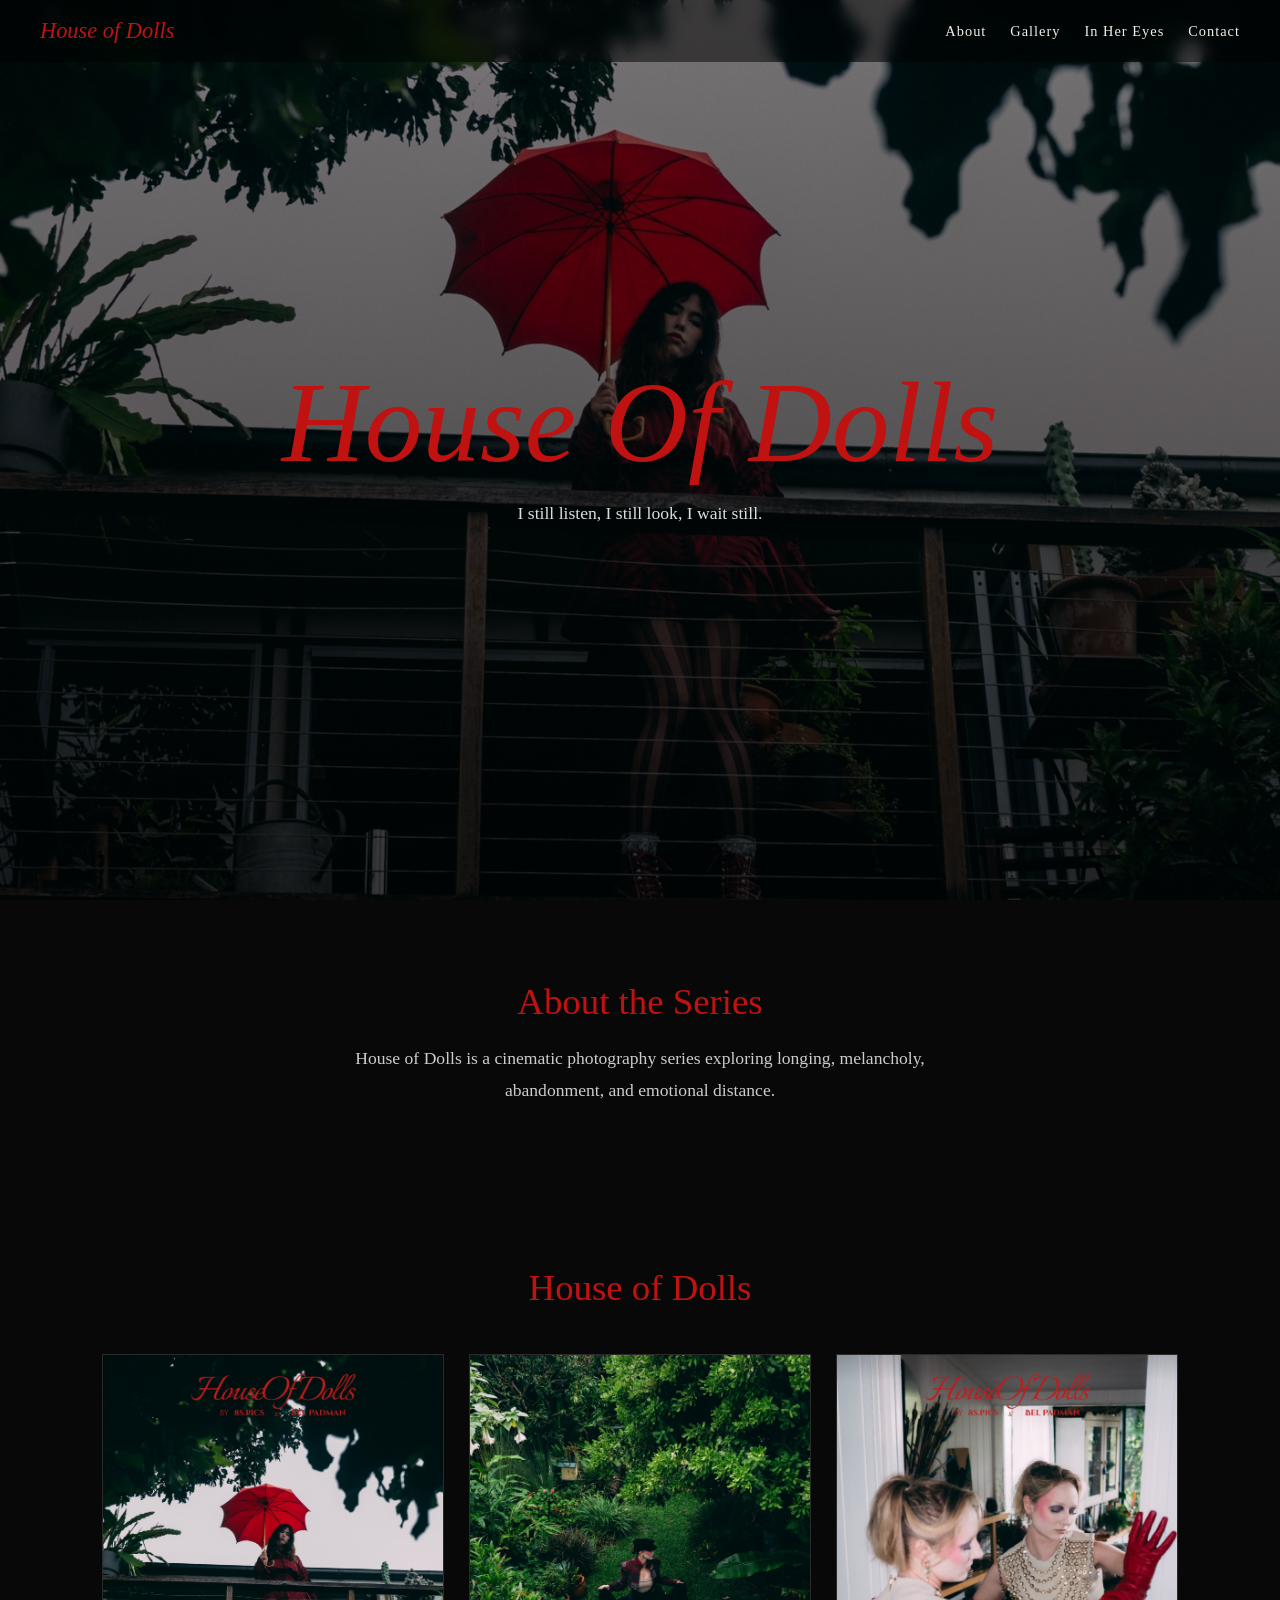
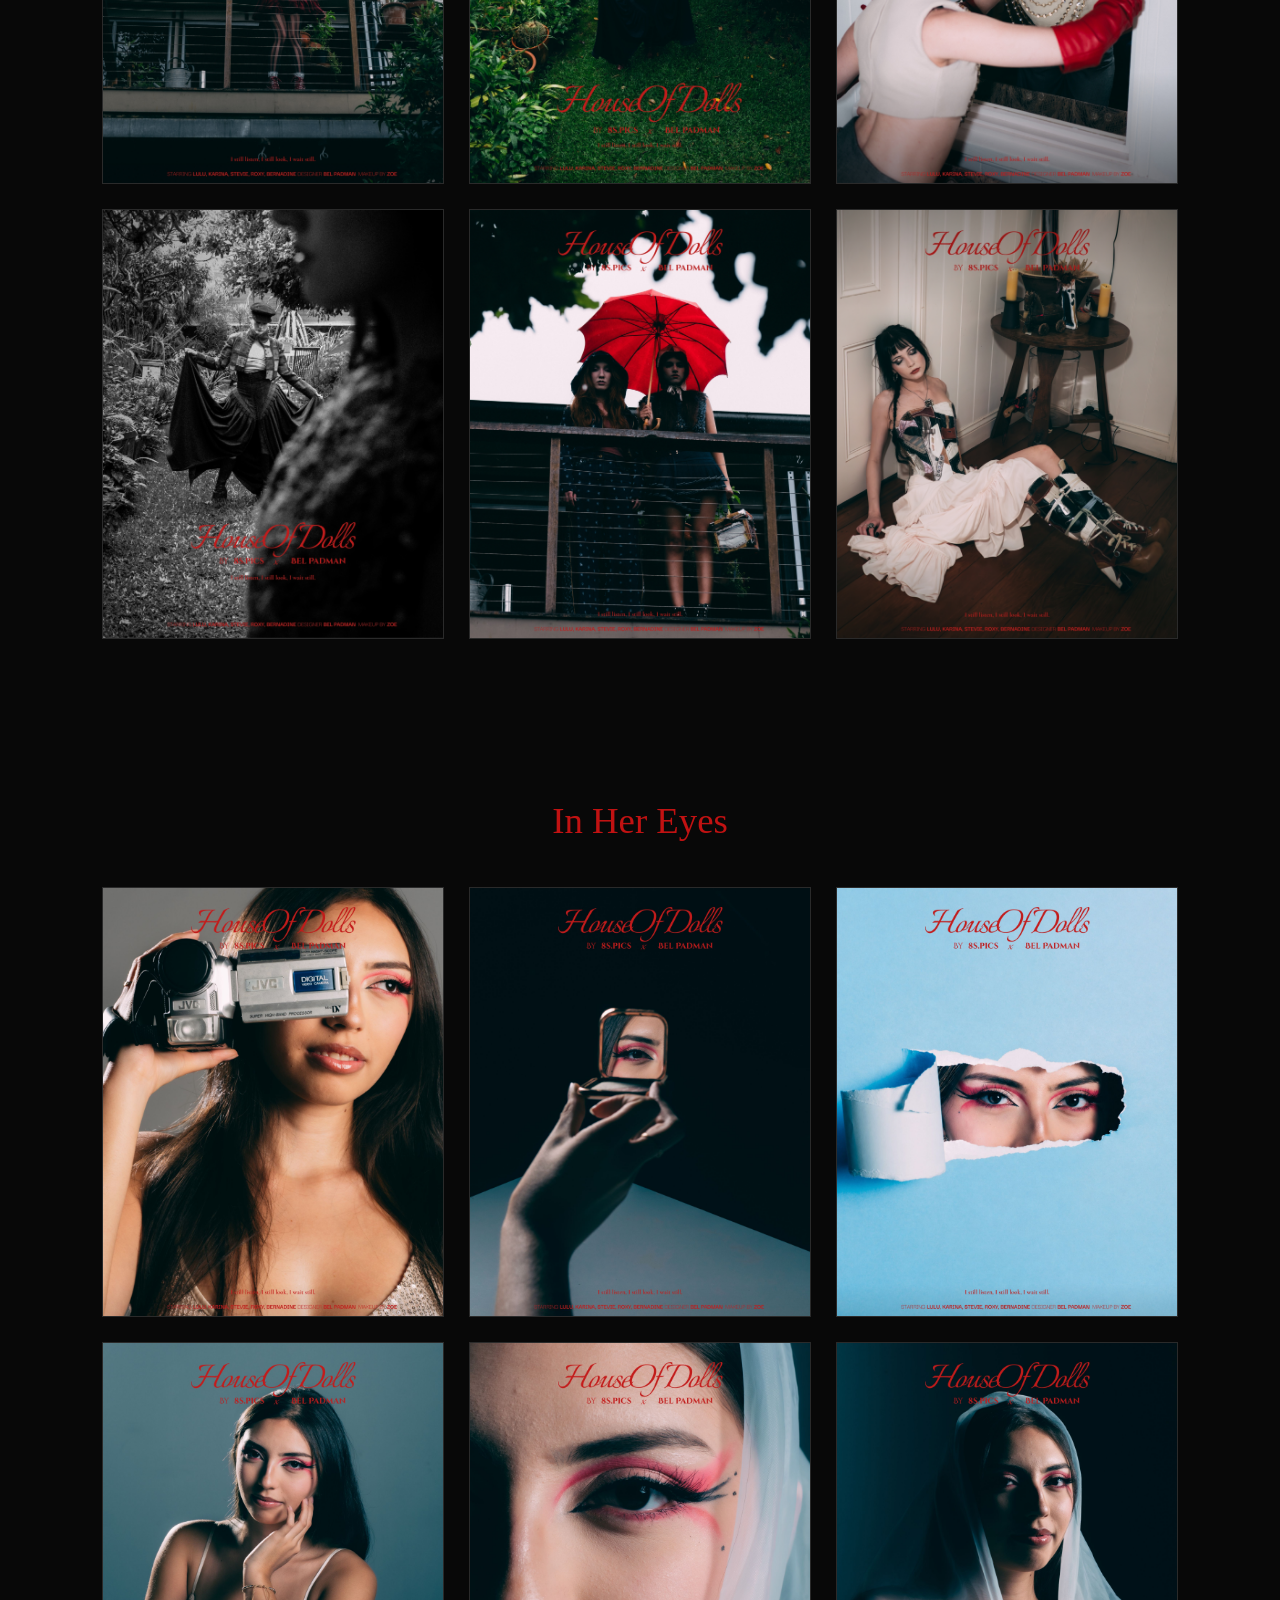
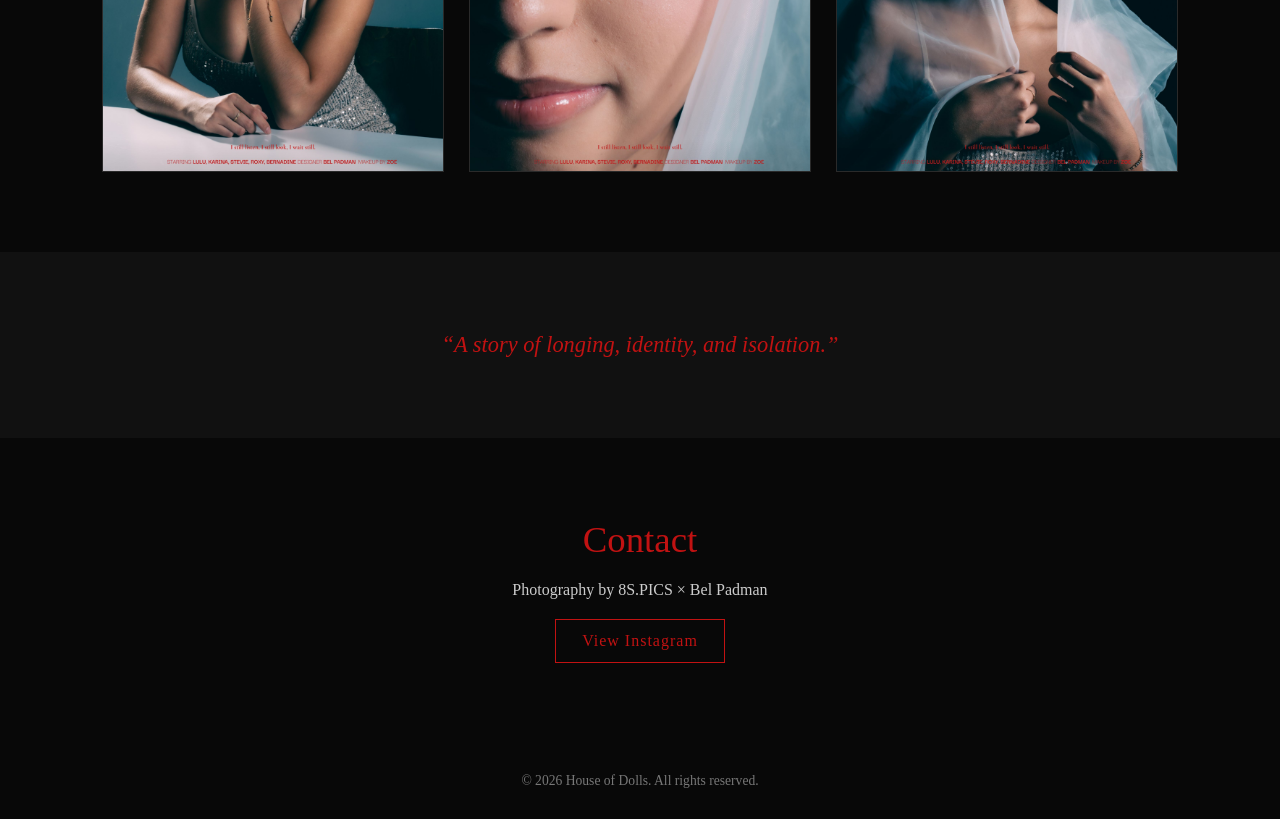
==== index.html @ 7752aae0 "Rename house_of_dolls_photo_website.html to index.html" ====
<!DOCTYPE html>
<html lang="en">
<head>
  <meta charset="UTF-8" />
  <meta name="viewport" content="width=device-width, initial-scale=1.0" />
  <title>House of Dolls</title>
  <style>
    * { margin: 0; padding: 0; box-sizing: border-box; }

    body {
      background: #080808;
      color: #f2eee8;
      font-family: Georgia, serif;
    }

    header {
      min-height: 100vh;
      background: linear-gradient(rgba(0,0,0,0.45), rgba(0,0,0,0.75)), url("33.jpg") center/cover no-repeat;
      display: flex;
      flex-direction: column;
      justify-content: center;
      align-items: center;
      text-align: center;
      padding: 40px;
    }

    h1 {
      font-size: clamp(3rem, 9vw, 8rem);
      color: #c11212;
      font-style: italic;
      font-weight: normal;
      line-height: 0.9;
    }

    header p {
      max-width: 650px;
      margin-top: 25px;
      font-size: 1.1rem;
      line-height: 1.7;
      color: #ddd;
    }

    nav {
      position: fixed;
      top: 0;
      left: 0;
      width: 100%;
      padding: 18px 40px;
      display: flex;
      justify-content: space-between;
      align-items: center;
      background: rgba(0,0,0,0.5);
      backdrop-filter: blur(8px);
      z-index: 10;
    }

    nav a {
      color: #f2eee8;
      text-decoration: none;
      margin-left: 20px;
      font-size: 0.9rem;
      letter-spacing: 1px;
    }

    .logo {
      color: #c11212;
      font-style: italic;
      font-size: 1.4rem;
    }

    section { padding: 80px 8%; }

    .intro { max-width: 800px; margin: auto; text-align: center; }

    .intro h2,
    .gallery-title,
    .contact h2 {
      color: #c11212;
      font-size: 2.3rem;
      font-weight: normal;
      margin-bottom: 20px;
    }

    .intro p {
      font-size: 1.1rem;
      line-height: 1.8;
      color: #ccc;
    }

    .gallery-title { text-align: center; margin-bottom: 45px; }

    .gallery {
      display: grid;
      grid-template-columns: repeat(auto-fit, minmax(260px, 1fr));
      gap: 25px;
    }

    .gallery img {
      width: 100%;
      height: 430px;
      object-fit: cover;
      border: 1px solid #2a2a2a;
      transition: transform 0.3s ease, opacity 0.3s ease;
    }

    .gallery img:hover {
      transform: scale(1.03);
      opacity: 0.85;
    }

    .quote {
      text-align: center;
      font-size: 1.4rem;
      color: #c11212;
      font-style: italic;
      padding: 80px 20px;
      background: #111;
    }

    .contact { text-align: center; }

    .contact p { color: #ccc; margin-bottom: 20px; }

    .button {
      display: inline-block;
      padding: 12px 26px;
      border: 1px solid #c11212;
      color: #c11212;
      text-decoration: none;
      letter-spacing: 1px;
    }

    footer {
      text-align: center;
      padding: 30px;
      color: #777;
      font-size: 0.85rem;
    }

    @media (max-width: 700px) {
      nav { padding: 15px 20px; }
      nav a { margin-left: 10px; font-size: 0.75rem; }
      .gallery img { height: 360px; }
    }
  </style>
</head>
<body>

  <nav>
    <div class="logo">House of Dolls</div>
    <div>
      <a href="#about">About</a>
      <a href="#gallery">Gallery</a>
      <a href="#inher">In Her Eyes</a>
      <a href="#contact">Contact</a>
    </div>
  </nav>

  <header>
    <h1>House Of Dolls</h1>
    <p>I still listen, I still look, I wait still.</p>
  </header>

  <section id="about" class="intro">
    <h2>About the Series</h2>
    <p>
      House of Dolls is a cinematic photography series exploring longing, melancholy,
      abandonment, and emotional distance.
    </p>
  </section>

  <!-- FIRST SET -->
  <section id="gallery">
    <h2 class="gallery-title">House of Dolls</h2>
    <div class="gallery">
      <img src="33.jpg" />
      <img src="34.jpg" />
      <img src="35.jpg" />
      <img src="36.jpg" />
      <img src="37.jpg" />
      <img src="38.jpg" />
    </div>
  </section>

  <!-- SECOND SET -->
  <section id="inher">
    <h2 class="gallery-title">In Her Eyes</h2>
    <div class="gallery">
      <img src="8.jpg" />
      <img src="9.jpg" />
      <img src="1.jpg" />
      <img src="3.jpg" />
      <img src="4.jpg" />
      <img src="5.jpg" />
    </div>
  </section>

  <div class="quote">
    “A story of longing, identity, and isolation.”
  </div>

  <section id="contact" class="contact">
    <h2>Contact</h2>
    <p>Photography by 8S.PICS × Bel Padman</p>
    <a class="button" href="https://www.instagram.com/" target="_blank">View Instagram</a>
  </section>

  <footer>
    © 2026 House of Dolls. All rights reserved.
  </footer>

</body>
</html>
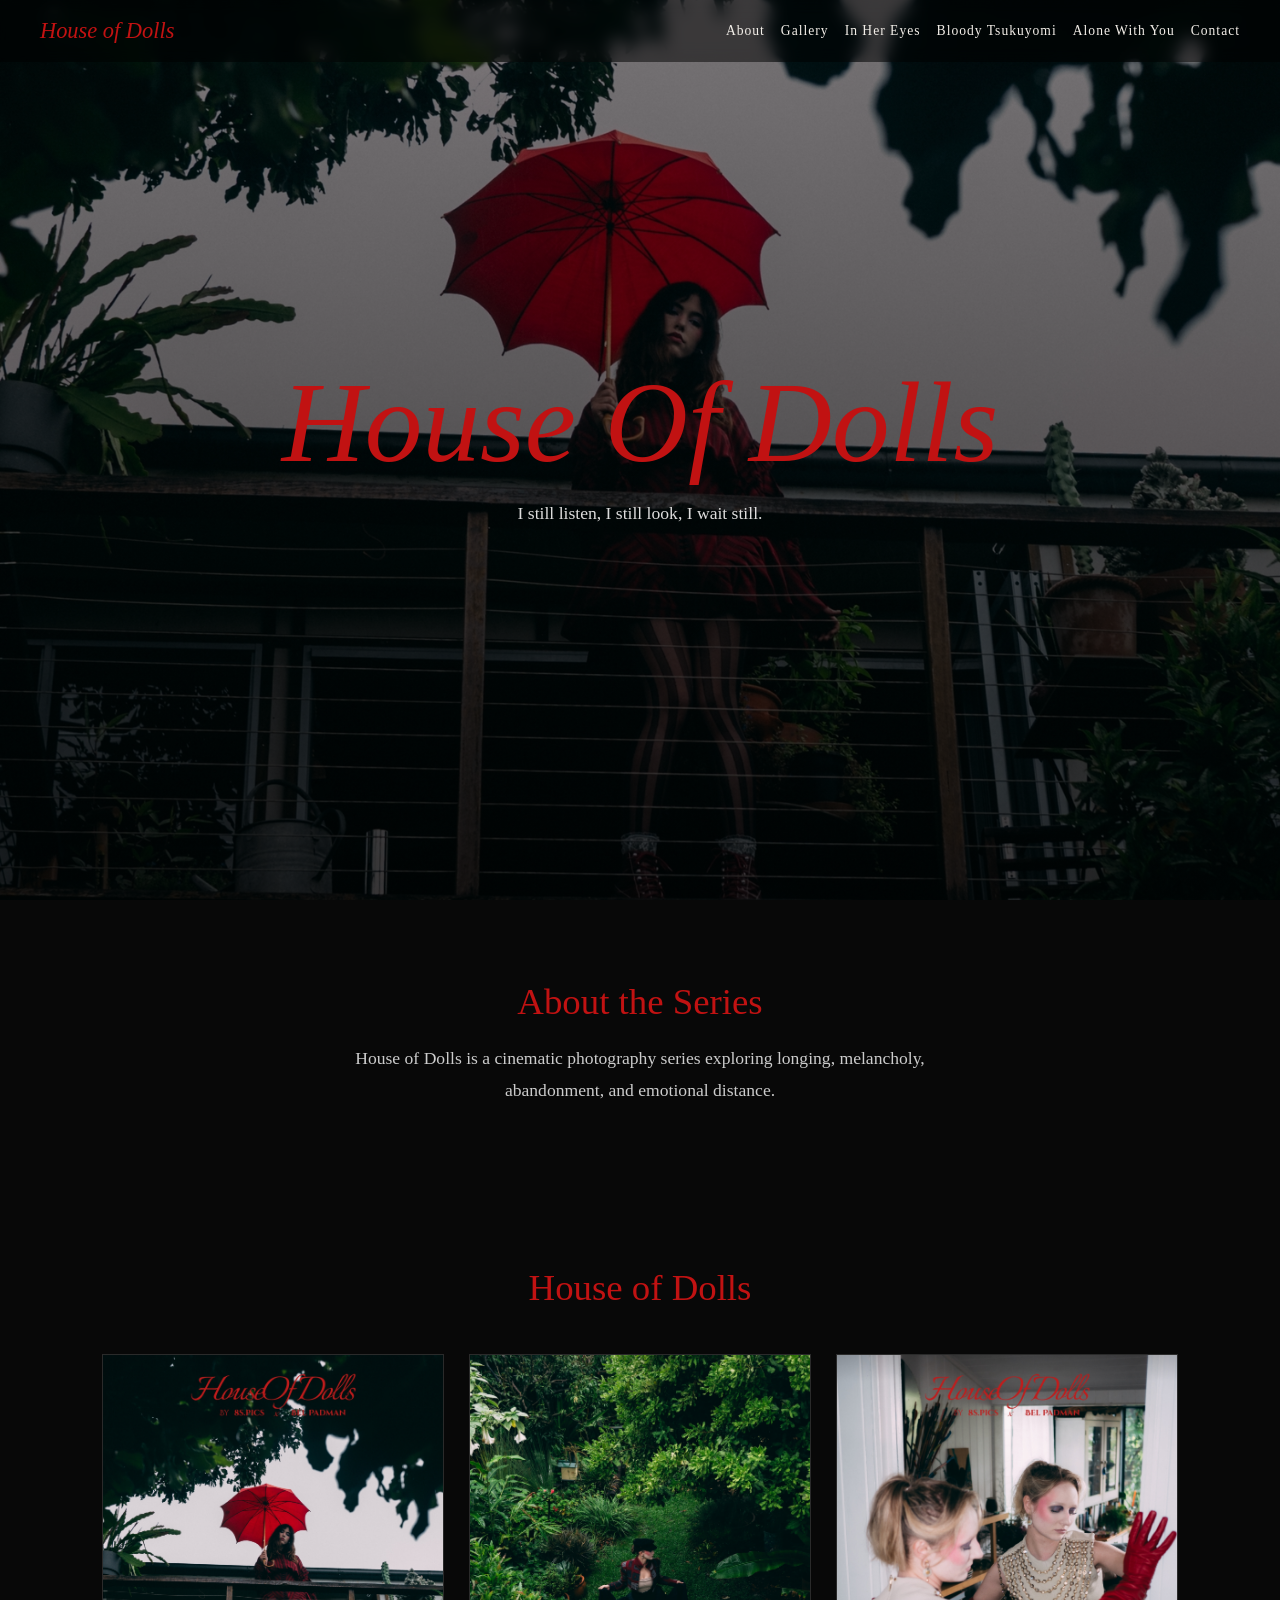
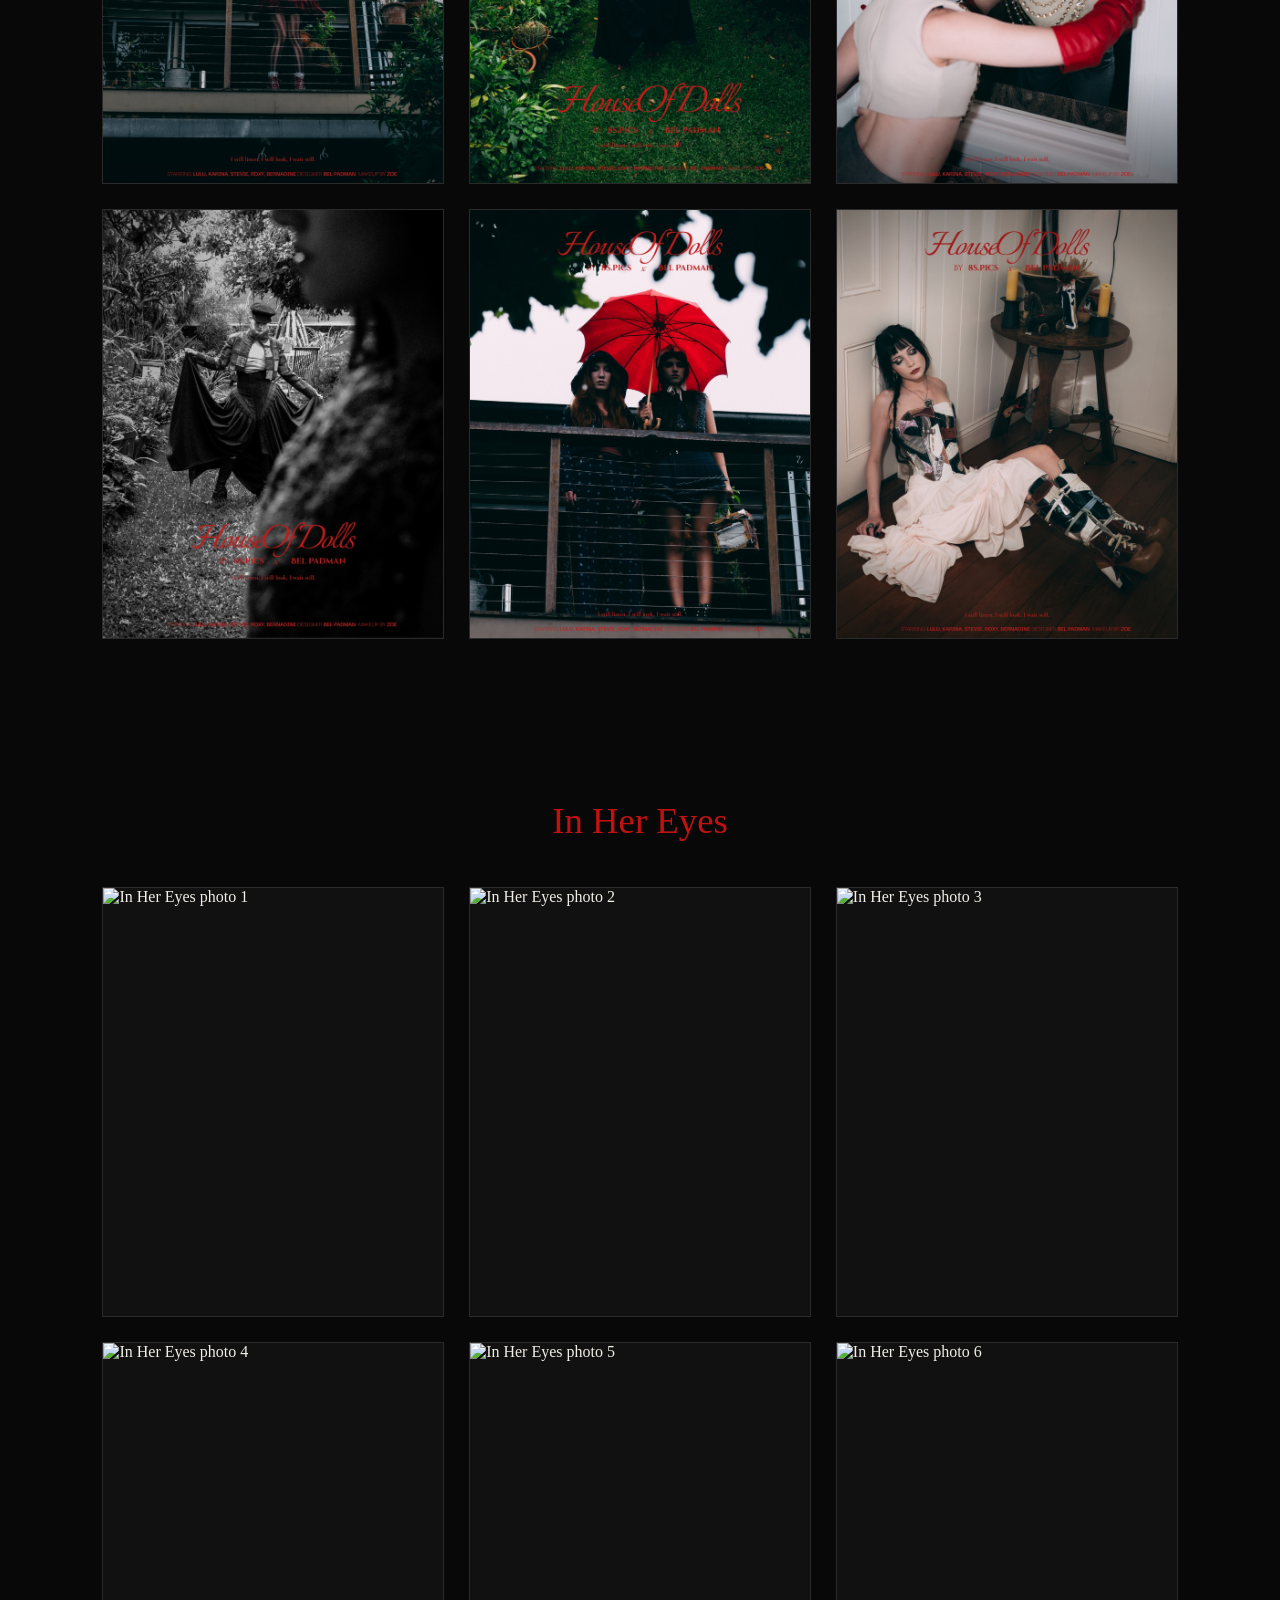
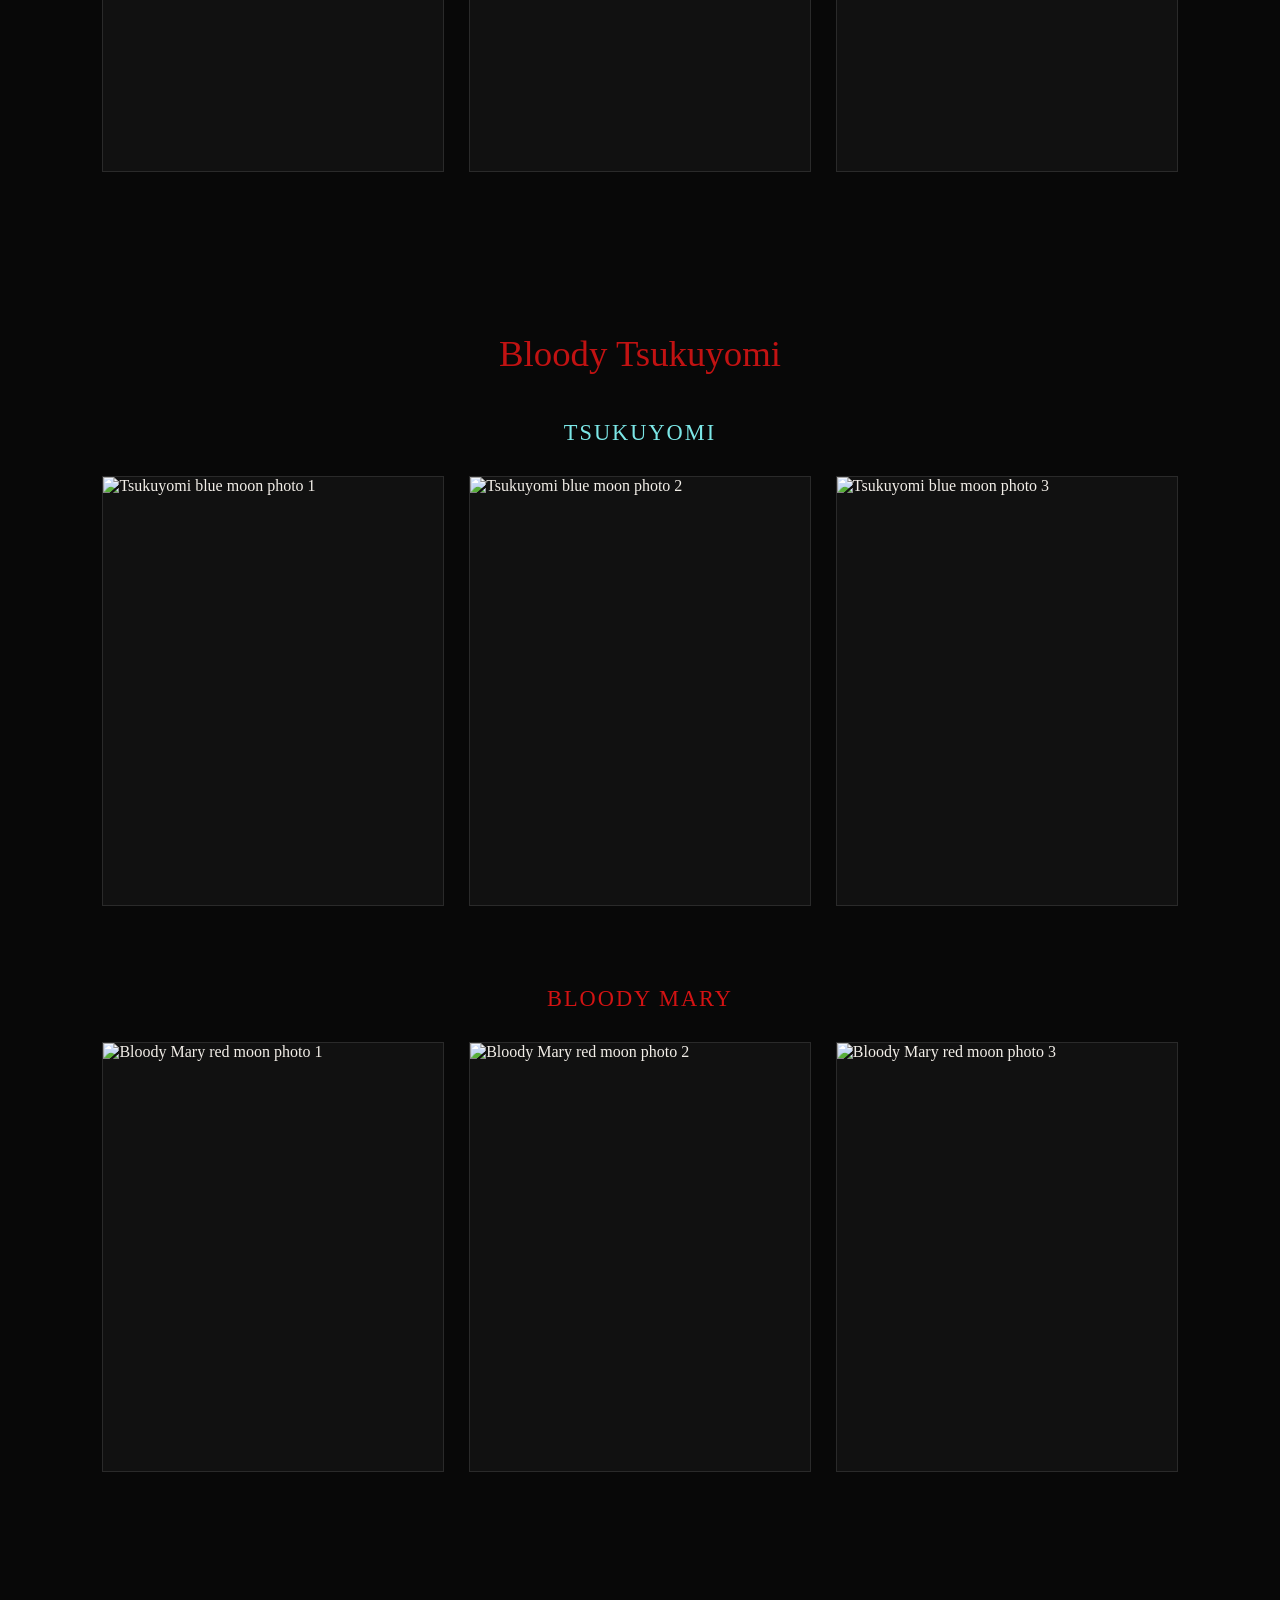
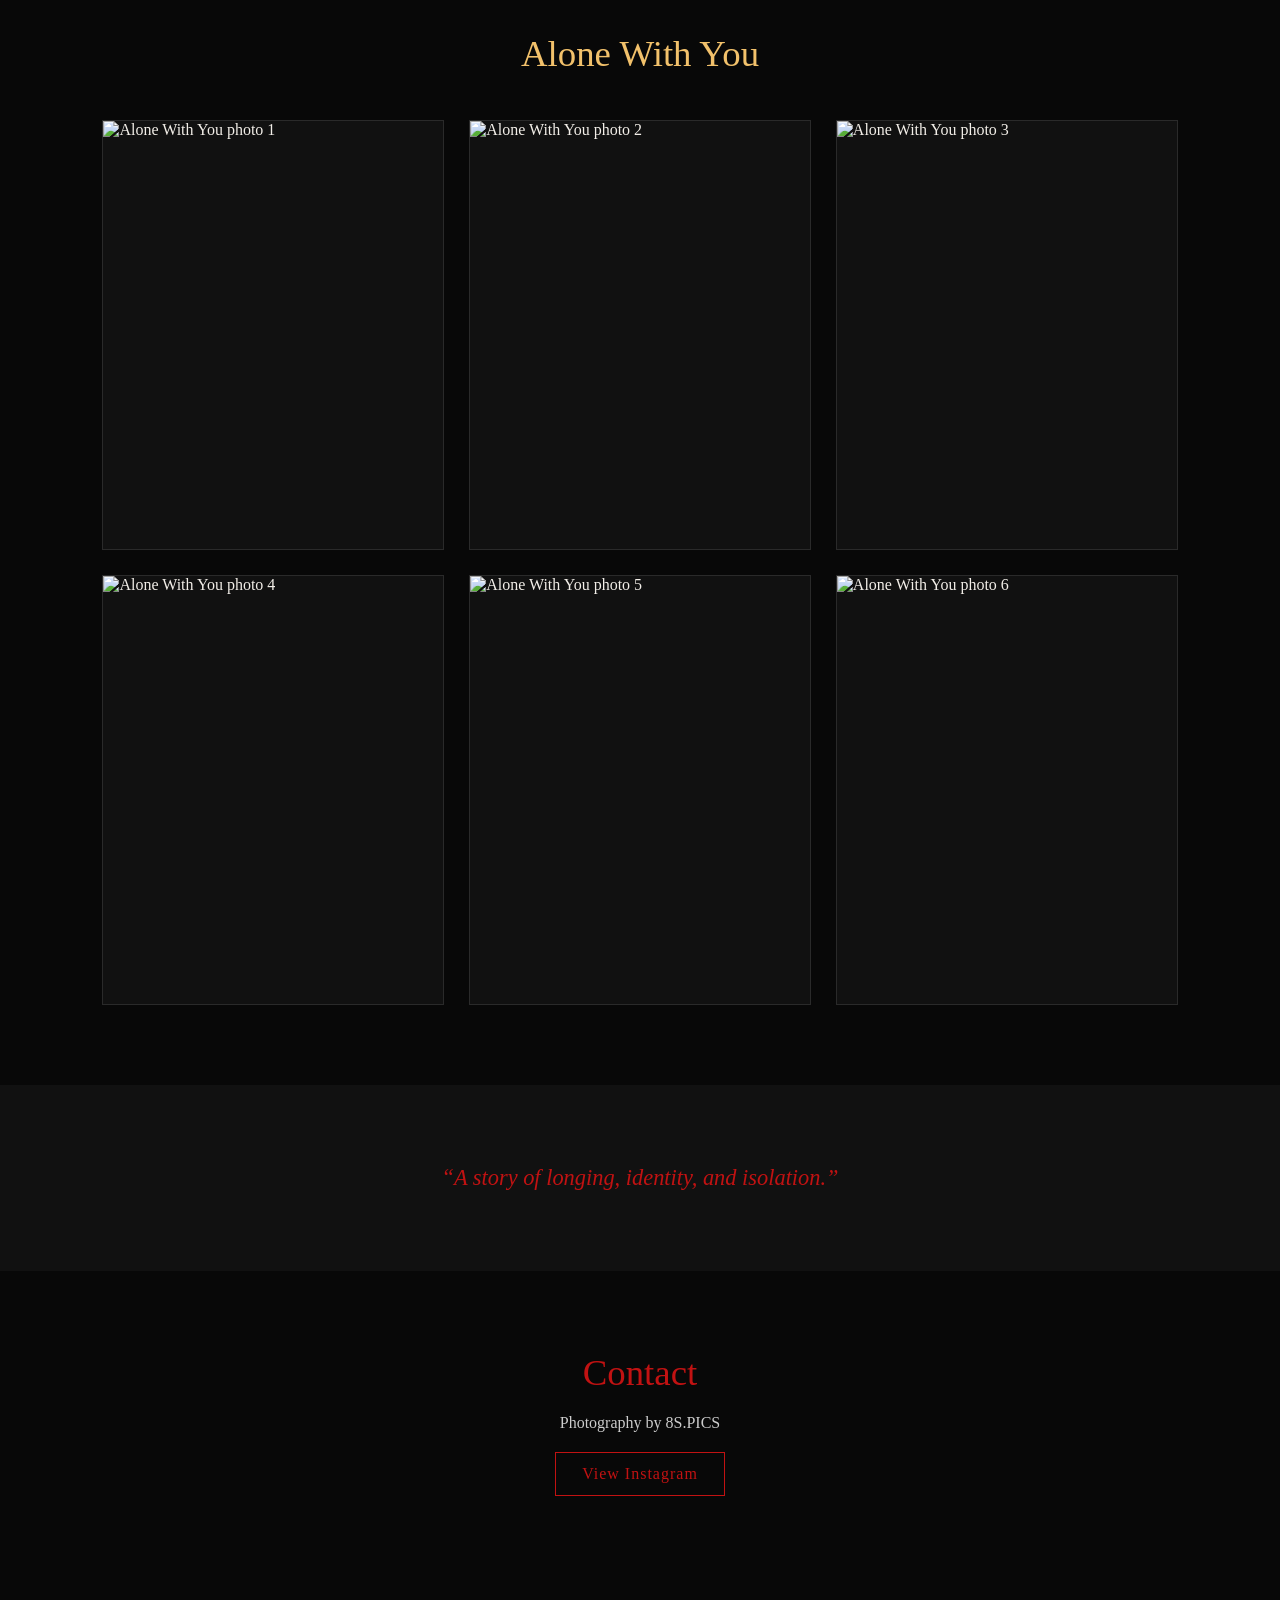
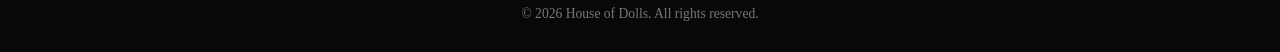
==== commit d90b21d7: "Add files via upload" ====
--- a/index.html
+++ b/index.html
@@ -6,6 +6,8 @@
   <title>House of Dolls</title>
   <style>
     * { margin: 0; padding: 0; box-sizing: border-box; }
+
+    html { scroll-behavior: smooth; }
 
     body {
       background: #080808;
@@ -49,23 +51,34 @@
       display: flex;
       justify-content: space-between;
       align-items: center;
+      gap: 20px;
       background: rgba(0,0,0,0.5);
       backdrop-filter: blur(8px);
       z-index: 10;
     }
 
+    nav div:last-child {
+      display: flex;
+      flex-wrap: wrap;
+      justify-content: flex-end;
+      gap: 16px;
+    }
+
     nav a {
       color: #f2eee8;
       text-decoration: none;
-      margin-left: 20px;
-      font-size: 0.9rem;
+      font-size: 0.85rem;
       letter-spacing: 1px;
-    }
+      white-space: nowrap;
+    }
+
+    nav a:hover { color: #c11212; }
 
     .logo {
       color: #c11212;
       font-style: italic;
       font-size: 1.4rem;
+      white-space: nowrap;
     }
 
     section { padding: 80px 8%; }
@@ -88,6 +101,19 @@
     }
 
     .gallery-title { text-align: center; margin-bottom: 45px; }
+
+    .sub-title {
+      text-align: center;
+      font-size: 1.4rem;
+      margin-bottom: 30px;
+      font-weight: normal;
+      letter-spacing: 2px;
+      text-transform: uppercase;
+    }
+
+    .red-title { color: #d31313; margin-top: 80px; }
+    .blue-title { color: #7ce7e7; }
+    .gold-title { color: #f2c16b; }
 
     .gallery {
       display: grid;
@@ -100,7 +126,9 @@
       height: 430px;
       object-fit: cover;
       border: 1px solid #2a2a2a;
+      cursor: pointer;
       transition: transform 0.3s ease, opacity 0.3s ease;
+      background: #111;
     }
 
     .gallery img:hover {
@@ -129,6 +157,8 @@
       text-decoration: none;
       letter-spacing: 1px;
     }
+
+    .button:hover { background: #c11212; color: #080808; }
 
     footer {
       text-align: center;
@@ -137,10 +167,58 @@
       font-size: 0.85rem;
     }
 
+    .lightbox {
+      display: none;
+      position: fixed;
+      inset: 0;
+      z-index: 99;
+      background: rgba(0,0,0,0.92);
+      justify-content: center;
+      align-items: center;
+      padding: 24px;
+    }
+
+    .lightbox.active { display: flex; }
+
+    .lightbox img {
+      max-width: 92vw;
+      max-height: 90vh;
+      object-fit: contain;
+      border: 1px solid #333;
+    }
+
+    .close-lightbox {
+      position: fixed;
+      top: 20px;
+      right: 30px;
+      color: #fff;
+      font-size: 2.5rem;
+      cursor: pointer;
+      z-index: 100;
+      line-height: 1;
+    }
+
+    @media (max-width: 900px) {
+      nav {
+        align-items: flex-start;
+        flex-direction: column;
+        padding: 14px 20px;
+      }
+
+      nav div:last-child {
+        justify-content: flex-start;
+        gap: 10px 14px;
+      }
+
+      nav a { font-size: 0.72rem; }
+      header { padding-top: 120px; }
+    }
+
     @media (max-width: 700px) {
-      nav { padding: 15px 20px; }
-      nav a { margin-left: 10px; font-size: 0.75rem; }
-      .gallery img { height: 360px; }
+      section { padding: 60px 5%; }
+      .gallery { grid-template-columns: 1fr; gap: 18px; }
+      .gallery img { height: auto; max-height: none; }
+      .intro h2, .gallery-title, .contact h2 { font-size: 2rem; }
     }
   </style>
 </head>
@@ -152,6 +230,8 @@
       <a href="#about">About</a>
       <a href="#gallery">Gallery</a>
       <a href="#inher">In Her Eyes</a>
+      <a href="#bloodytsukuyomi">Bloody Tsukuyomi</a>
+      <a href="#alonewithyou">Alone With You</a>
       <a href="#contact">Contact</a>
     </div>
   </nav>
@@ -173,12 +253,12 @@
   <section id="gallery">
     <h2 class="gallery-title">House of Dolls</h2>
     <div class="gallery">
-      <img src="33.jpg" />
-      <img src="34.jpg" />
-      <img src="35.jpg" />
-      <img src="36.jpg" />
-      <img src="37.jpg" />
-      <img src="38.jpg" />
+      <img src="33.jpg" alt="House of Dolls photo 1" />
+      <img src="34.jpg" alt="House of Dolls photo 2" />
+      <img src="35.jpg" alt="House of Dolls photo 3" />
+      <img src="36.jpg" alt="House of Dolls photo 4" />
+      <img src="37.jpg" alt="House of Dolls photo 5" />
+      <img src="38.jpg" alt="House of Dolls photo 6" />
     </div>
   </section>
 
@@ -186,12 +266,44 @@
   <section id="inher">
     <h2 class="gallery-title">In Her Eyes</h2>
     <div class="gallery">
-      <img src="8.jpg" />
-      <img src="9.jpg" />
-      <img src="1.jpg" />
-      <img src="3.jpg" />
-      <img src="4.jpg" />
-      <img src="5.jpg" />
+      <img src="8.jpg" alt="In Her Eyes photo 1" />
+      <img src="9.jpg" alt="In Her Eyes photo 2" />
+      <img src="1.jpg" alt="In Her Eyes photo 3" />
+      <img src="3.jpg" alt="In Her Eyes photo 4" />
+      <img src="4.jpg" alt="In Her Eyes photo 5" />
+      <img src="5.jpg" alt="In Her Eyes photo 6" />
+    </div>
+  </section>
+
+  <!-- BLOODY TSUKUYOMI -->
+  <section id="bloodytsukuyomi">
+    <h2 class="gallery-title">Bloody Tsukuyomi</h2>
+
+    <h3 class="sub-title blue-title">Tsukuyomi</h3>
+    <div class="gallery">
+      <img src="blue12.jpg" alt="Tsukuyomi blue moon photo 1" />
+      <img src="blue13.jpg" alt="Tsukuyomi blue moon photo 2" />
+      <img src="blue15.jpg" alt="Tsukuyomi blue moon photo 3" />
+    </div>
+
+    <h3 class="sub-title red-title">Bloody Mary</h3>
+    <div class="gallery">
+      <img src="red8.jpg" alt="Bloody Mary red moon photo 1" />
+      <img src="red9.jpg" alt="Bloody Mary red moon photo 2" />
+      <img src="red18.jpg" alt="Bloody Mary red moon photo 3" />
+    </div>
+  </section>
+
+  <!-- ALONE WITH YOU -->
+  <section id="alonewithyou">
+    <h2 class="gallery-title gold-title">Alone With You</h2>
+    <div class="gallery">
+      <img src="g1.jpg" alt="Alone With You photo 1" />
+      <img src="g2.jpg" alt="Alone With You photo 2" />
+      <img src="g3.jpg" alt="Alone With You photo 3" />
+      <img src="g25.jpg" alt="Alone With You photo 4" />
+      <img src="24.jpg" alt="Alone With You photo 5" />
+      <img src="I still listen, I still look, I wait still..jpg" alt="Alone With You photo 6" />
     </div>
   </section>
 
@@ -201,13 +313,43 @@
 
   <section id="contact" class="contact">
     <h2>Contact</h2>
-    <p>Photography by 8S.PICS × Bel Padman</p>
-    <a class="button" href="https://www.instagram.com/" target="_blank">View Instagram</a>
+    <p>Photography by 8S.PICS</p>
+    <a class="button" href="https://www.instagram.com/8s.pics/" target="_blank">View Instagram</a>
   </section>
 
   <footer>
     © 2026 House of Dolls. All rights reserved.
   </footer>
 
+  <div class="lightbox" id="lightbox">
+    <span class="close-lightbox" id="closeLightbox">&times;</span>
+    <img id="lightboxImage" src="" alt="Expanded photo" />
+  </div>
+
+  <script>
+    const lightbox = document.getElementById('lightbox');
+    const lightboxImage = document.getElementById('lightboxImage');
+    const closeLightbox = document.getElementById('closeLightbox');
+
+    document.querySelectorAll('.gallery img').forEach((image) => {
+      image.addEventListener('click', () => {
+        lightboxImage.src = image.src;
+        lightbox.classList.add('active');
+      });
+    });
+
+    closeLightbox.addEventListener('click', () => {
+      lightbox.classList.remove('active');
+      lightboxImage.src = '';
+    });
+
+    lightbox.addEventListener('click', (event) => {
+      if (event.target === lightbox) {
+        lightbox.classList.remove('active');
+        lightboxImage.src = '';
+      }
+    });
+  </script>
+
 </body>
-</html>
+</html>
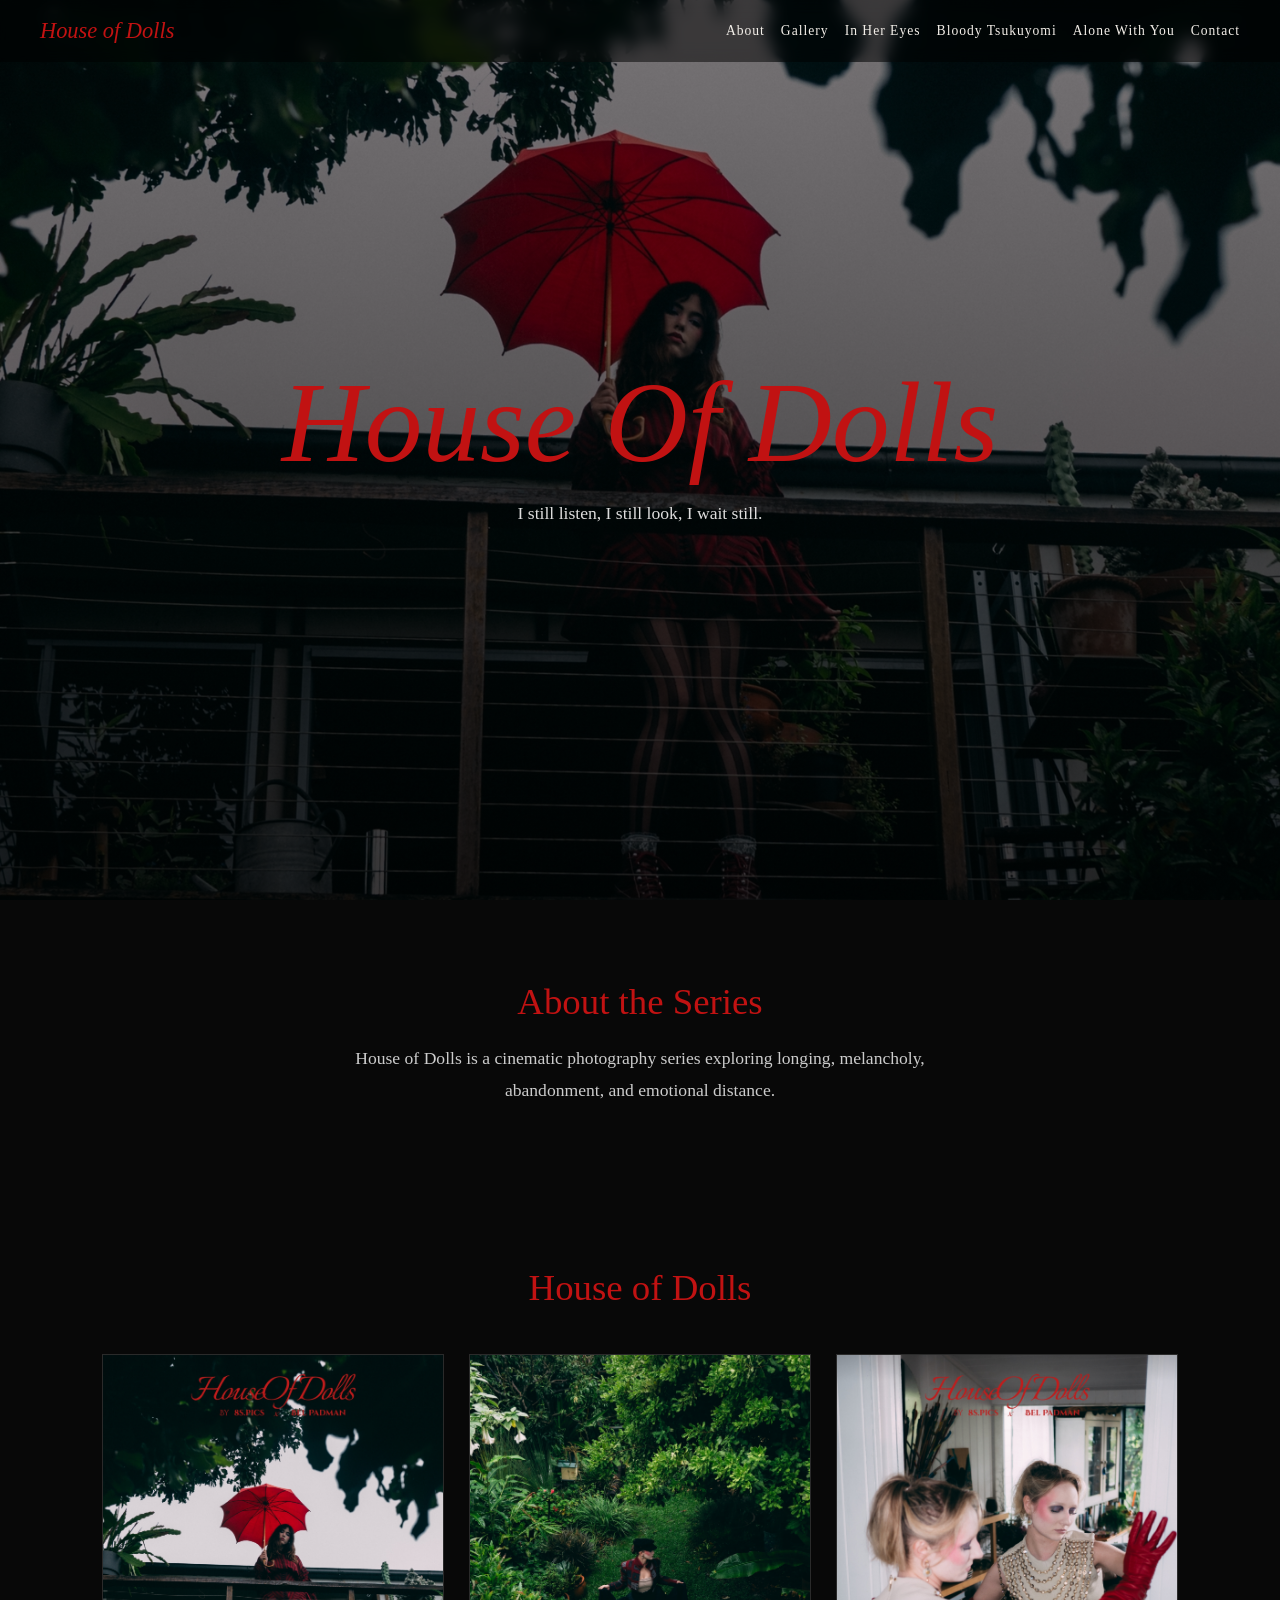
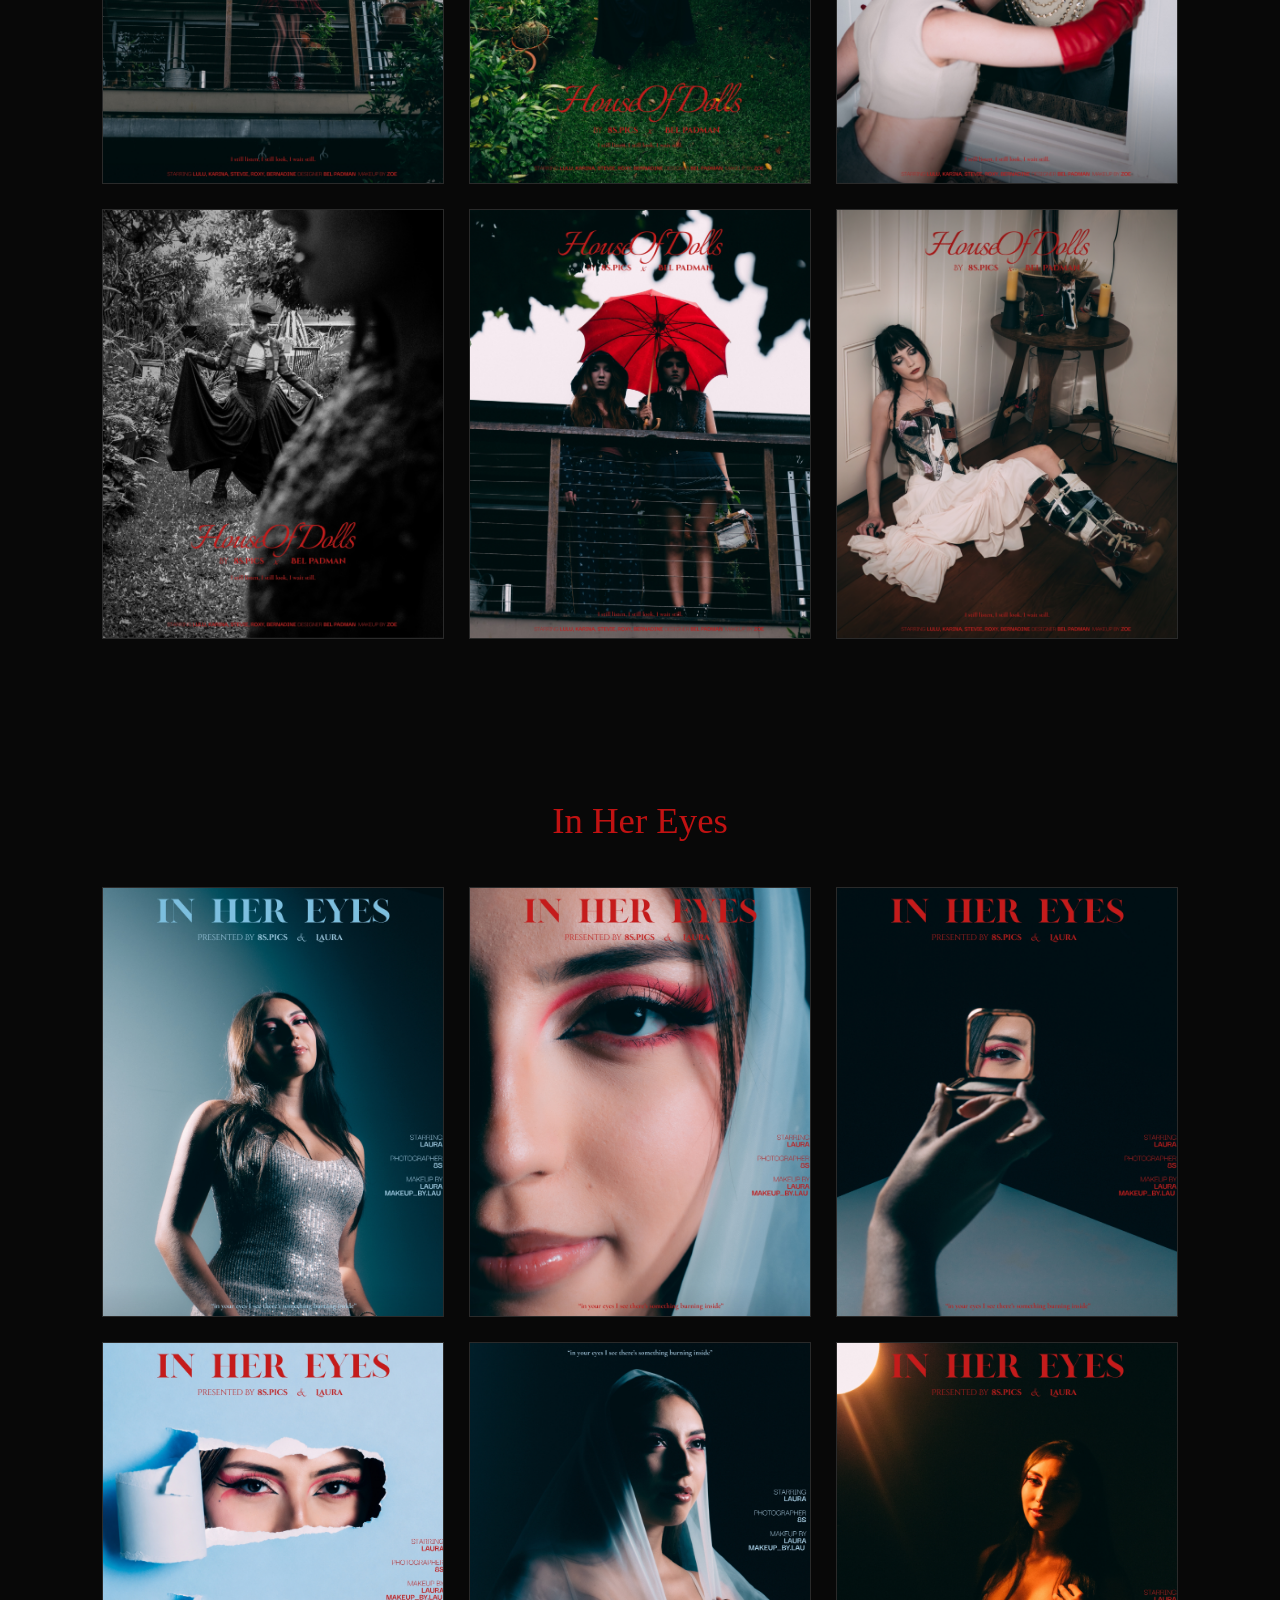
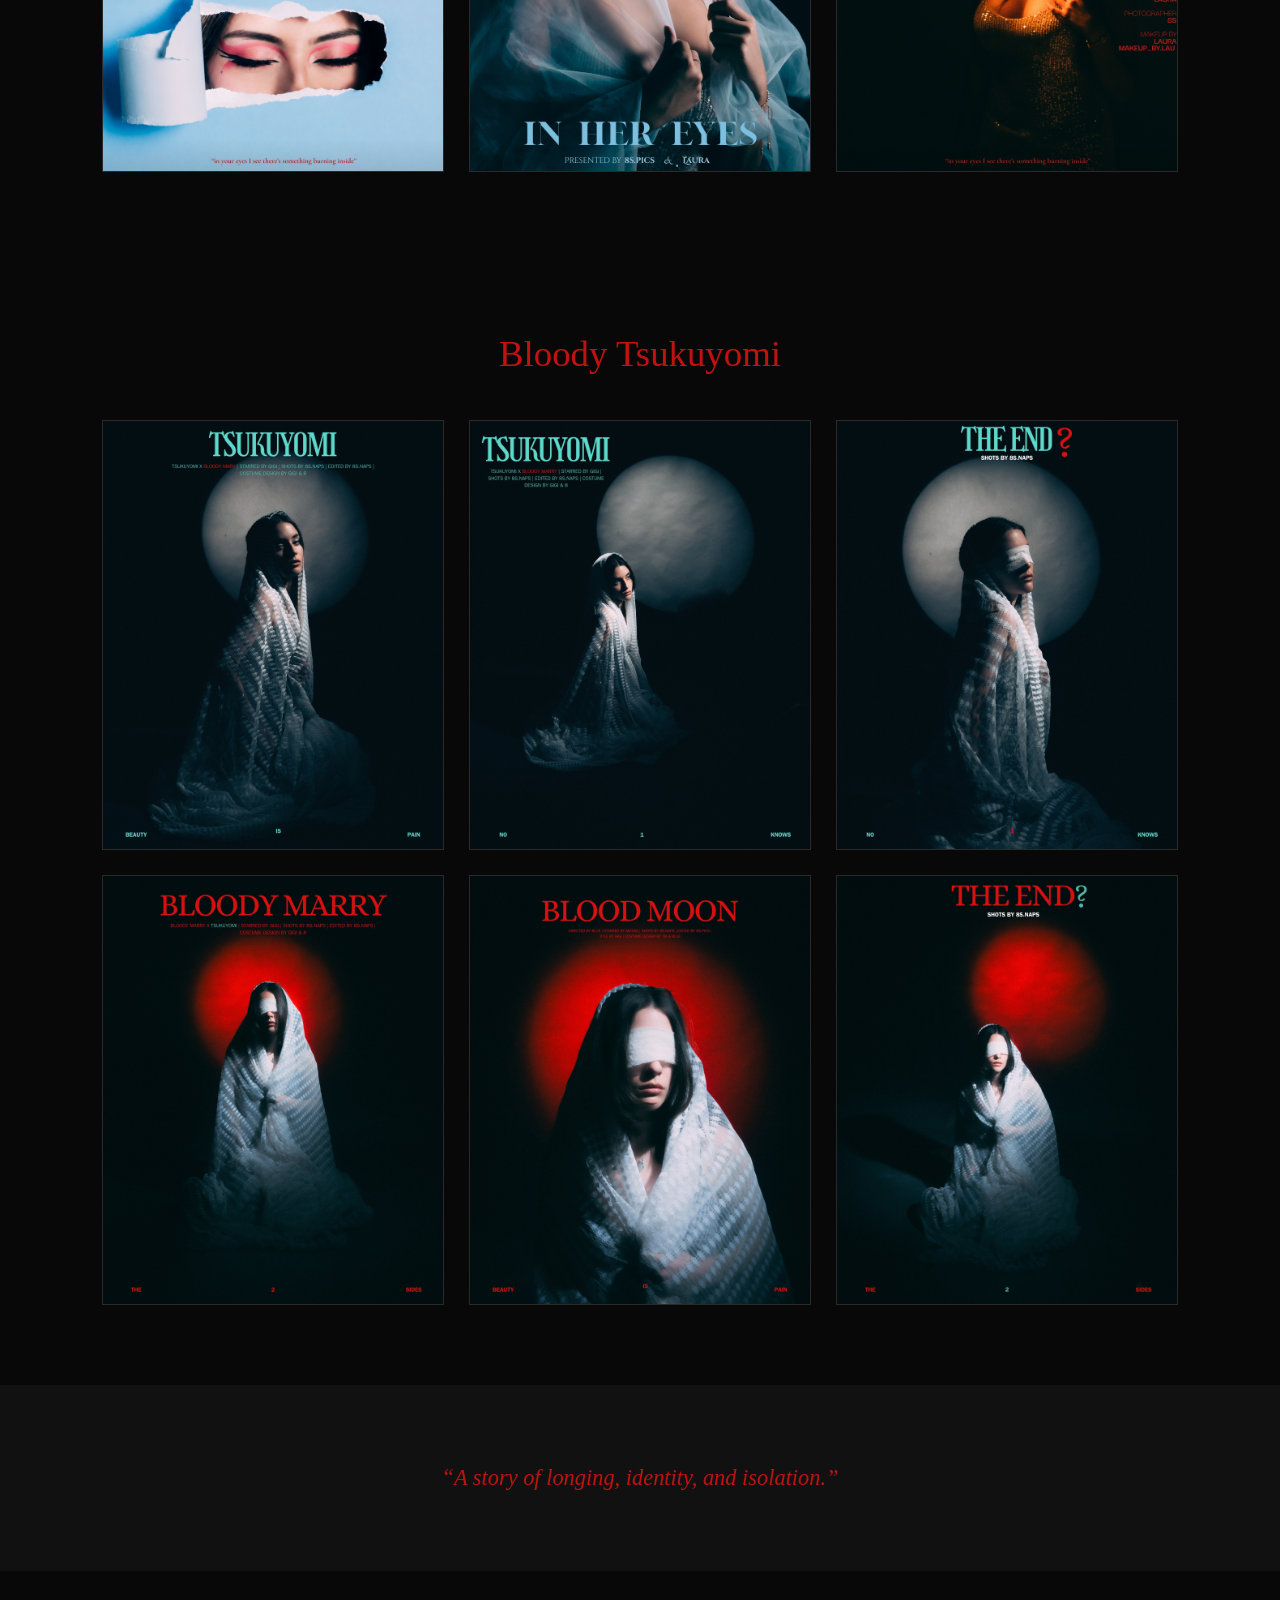
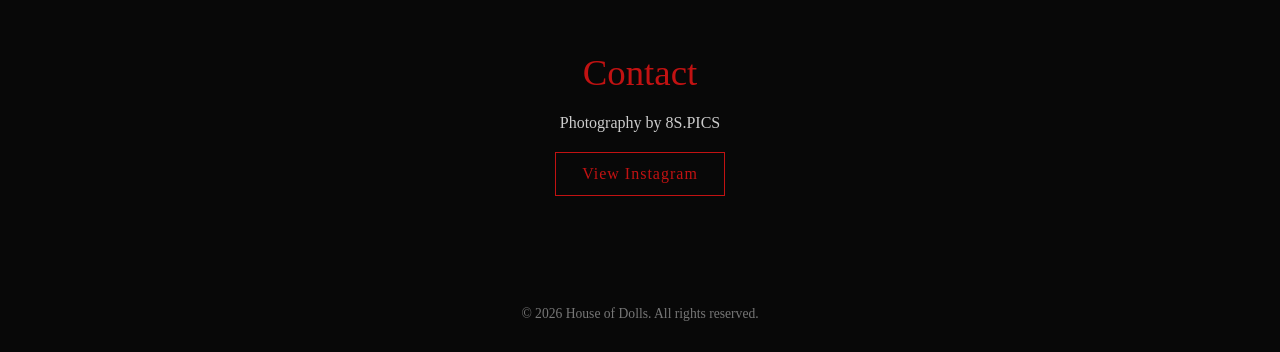
==== commit c0686d52: "Add files via upload" ====
--- a/index.html
+++ b/index.html
@@ -275,37 +275,21 @@
     </div>
   </section>
 
+  
   <!-- BLOODY TSUKUYOMI -->
   <section id="bloodytsukuyomi">
     <h2 class="gallery-title">Bloody Tsukuyomi</h2>
 
-    <h3 class="sub-title blue-title">Tsukuyomi</h3>
     <div class="gallery">
-      <img src="blue12.jpg" alt="Tsukuyomi blue moon photo 1" />
-      <img src="blue13.jpg" alt="Tsukuyomi blue moon photo 2" />
-      <img src="blue15.jpg" alt="Tsukuyomi blue moon photo 3" />
+      <img src="blue12.jpg" />
+      <img src="blue13.jpg" />
+      <img src="blue15.jpg" />
+      <img src="red8.jpg" />
+      <img src="red9.jpg" />
+      <img src="red18.jpg" />
     </div>
-
-    <h3 class="sub-title red-title">Bloody Mary</h3>
-    <div class="gallery">
-      <img src="red8.jpg" alt="Bloody Mary red moon photo 1" />
-      <img src="red9.jpg" alt="Bloody Mary red moon photo 2" />
-      <img src="red18.jpg" alt="Bloody Mary red moon photo 3" />
-    </div>
-  </section>
-
-  <!-- ALONE WITH YOU -->
-  <section id="alonewithyou">
-    <h2 class="gallery-title gold-title">Alone With You</h2>
-    <div class="gallery">
-      <img src="g1.jpg" alt="Alone With You photo 1" />
-      <img src="g2.jpg" alt="Alone With You photo 2" />
-      <img src="g3.jpg" alt="Alone With You photo 3" />
-      <img src="g25.jpg" alt="Alone With You photo 4" />
-      <img src="24.jpg" alt="Alone With You photo 5" />
-      <img src="I still listen, I still look, I wait still..jpg" alt="Alone With You photo 6" />
-    </div>
-  </section>
+  </section>
+
 
   <div class="quote">
     “A story of longing, identity, and isolation.”
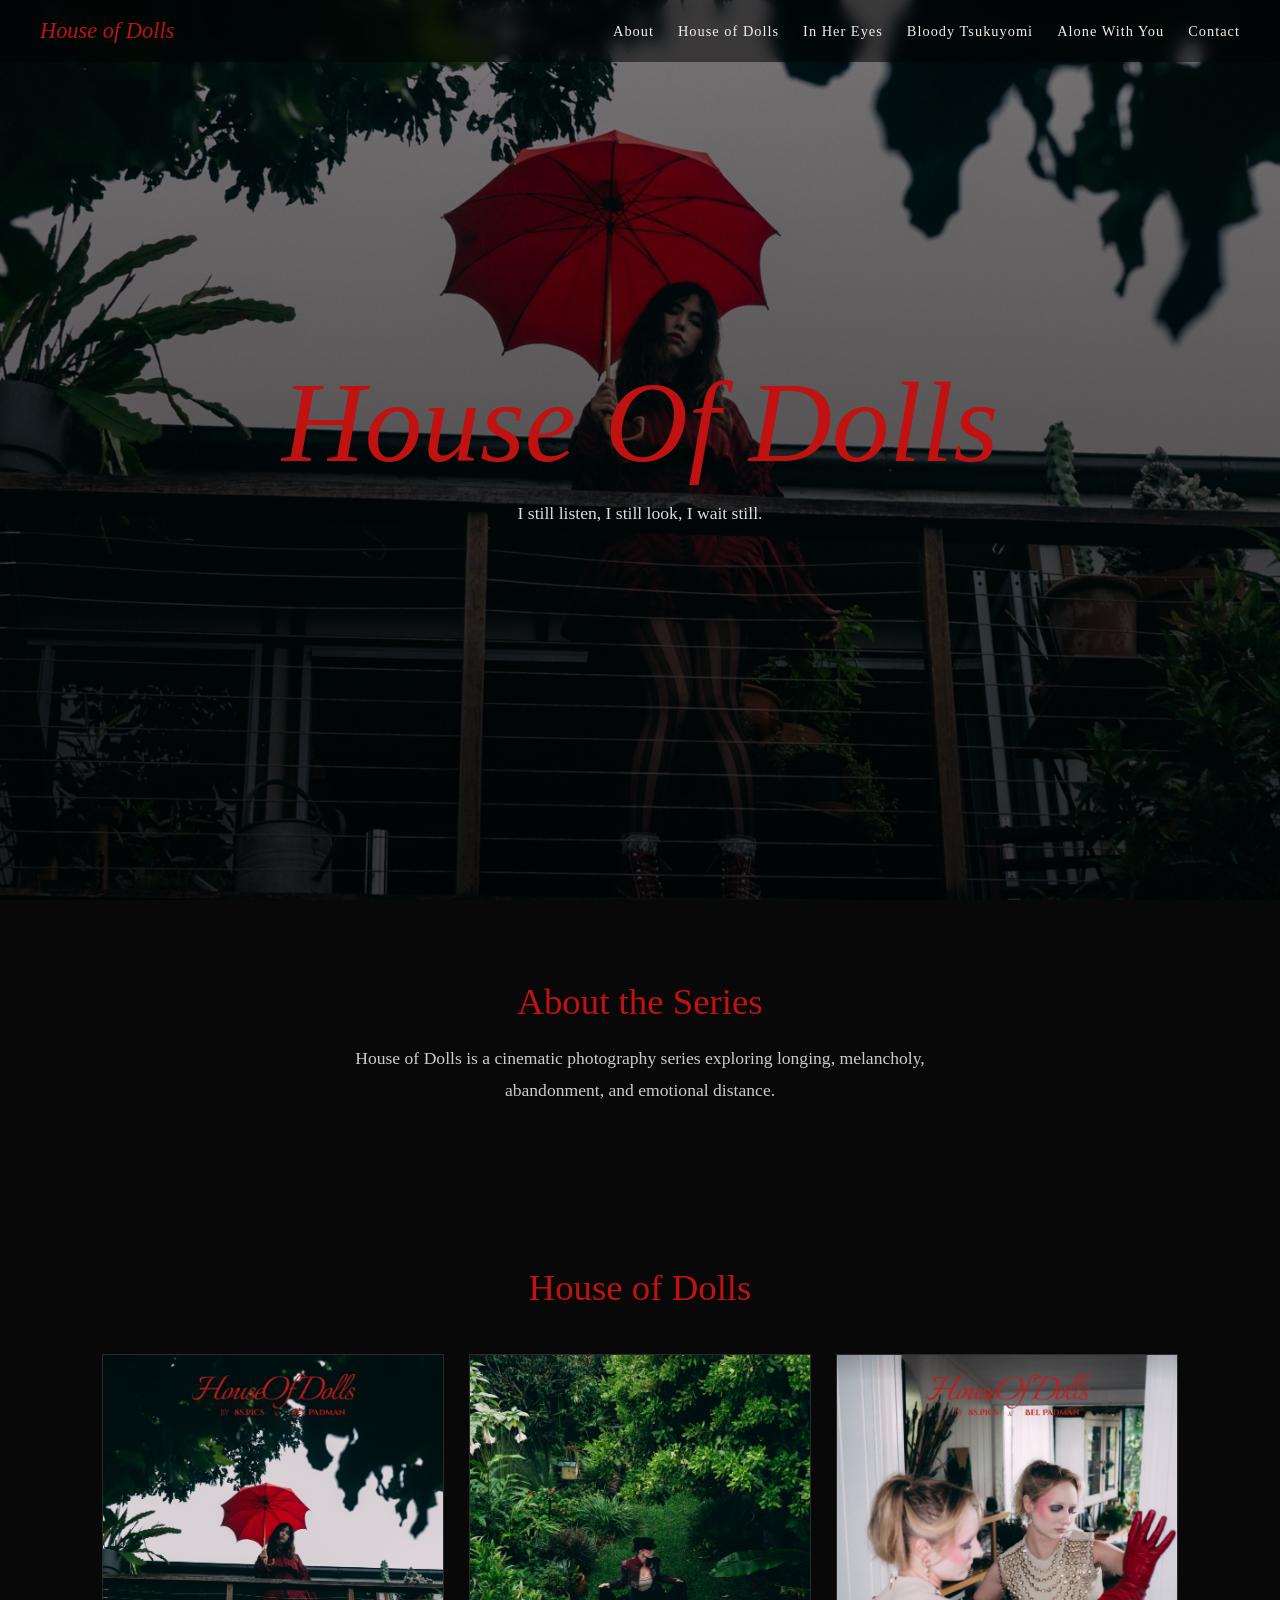
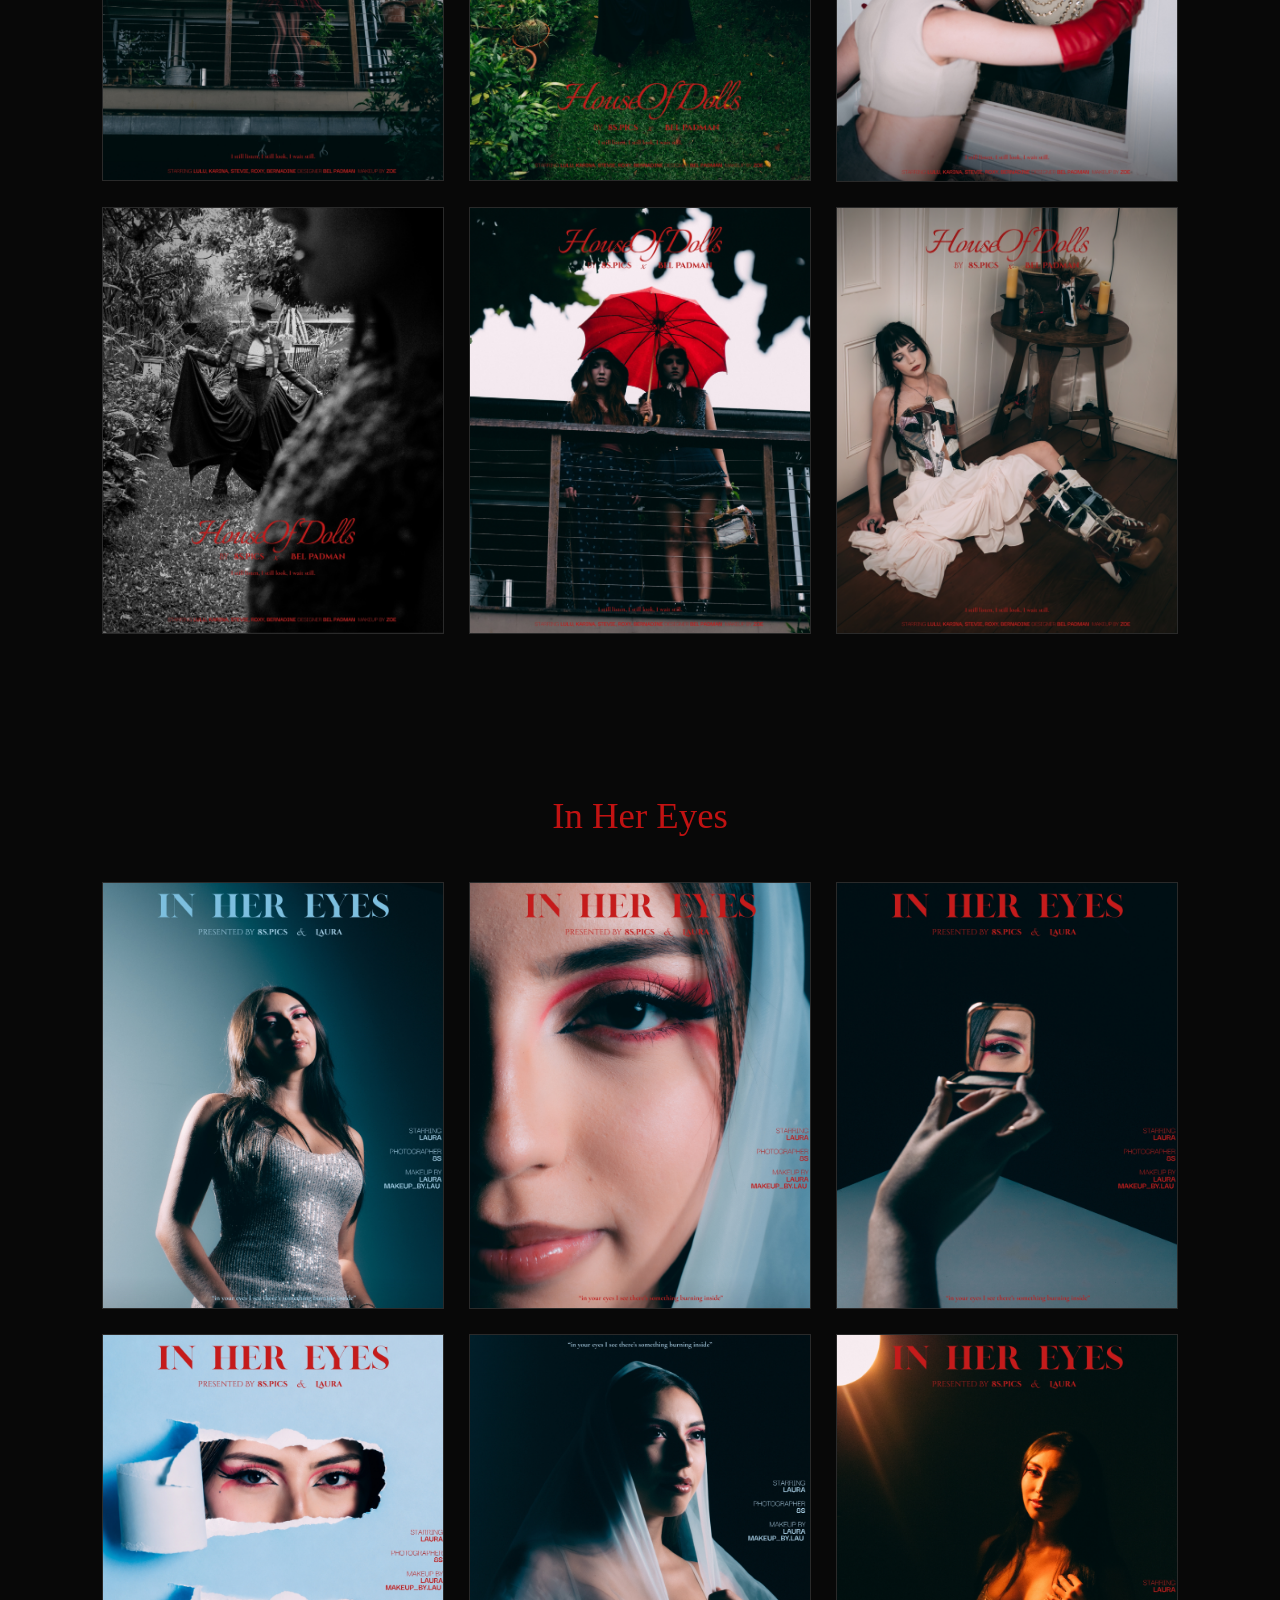
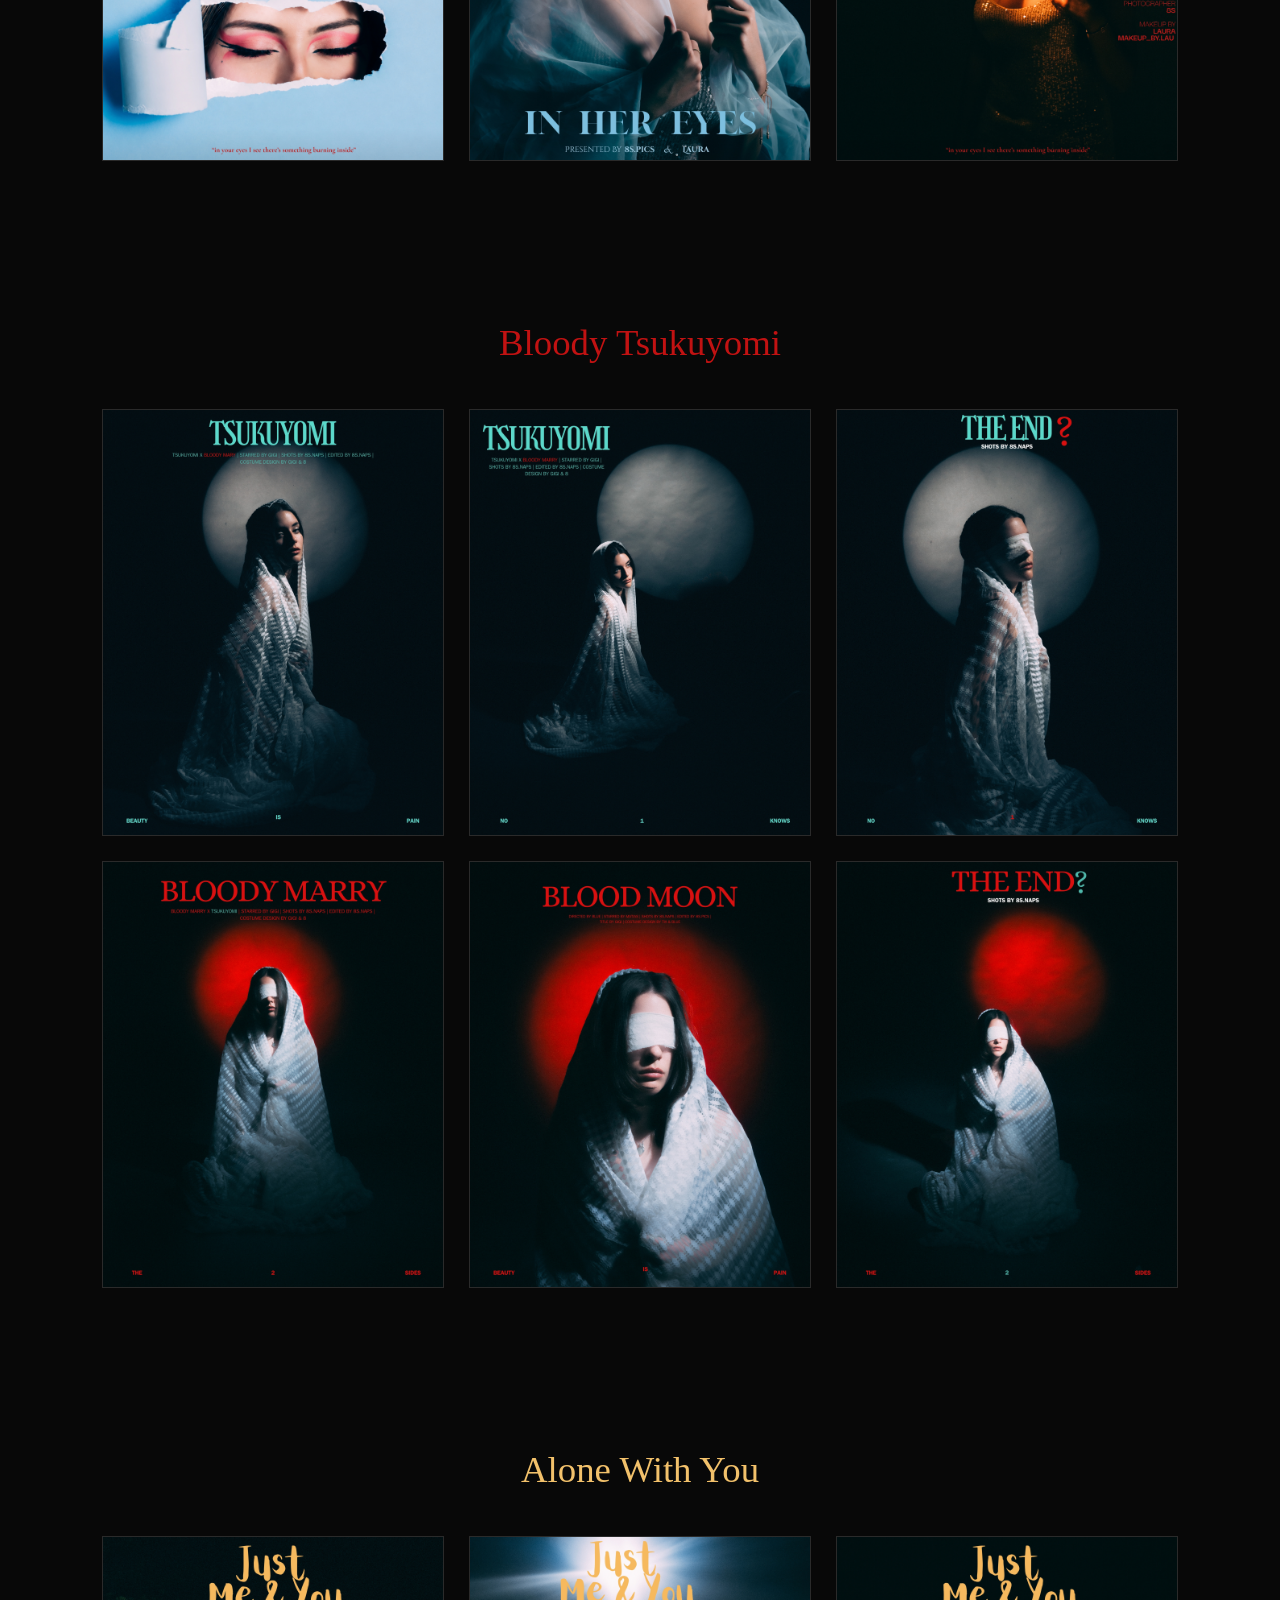
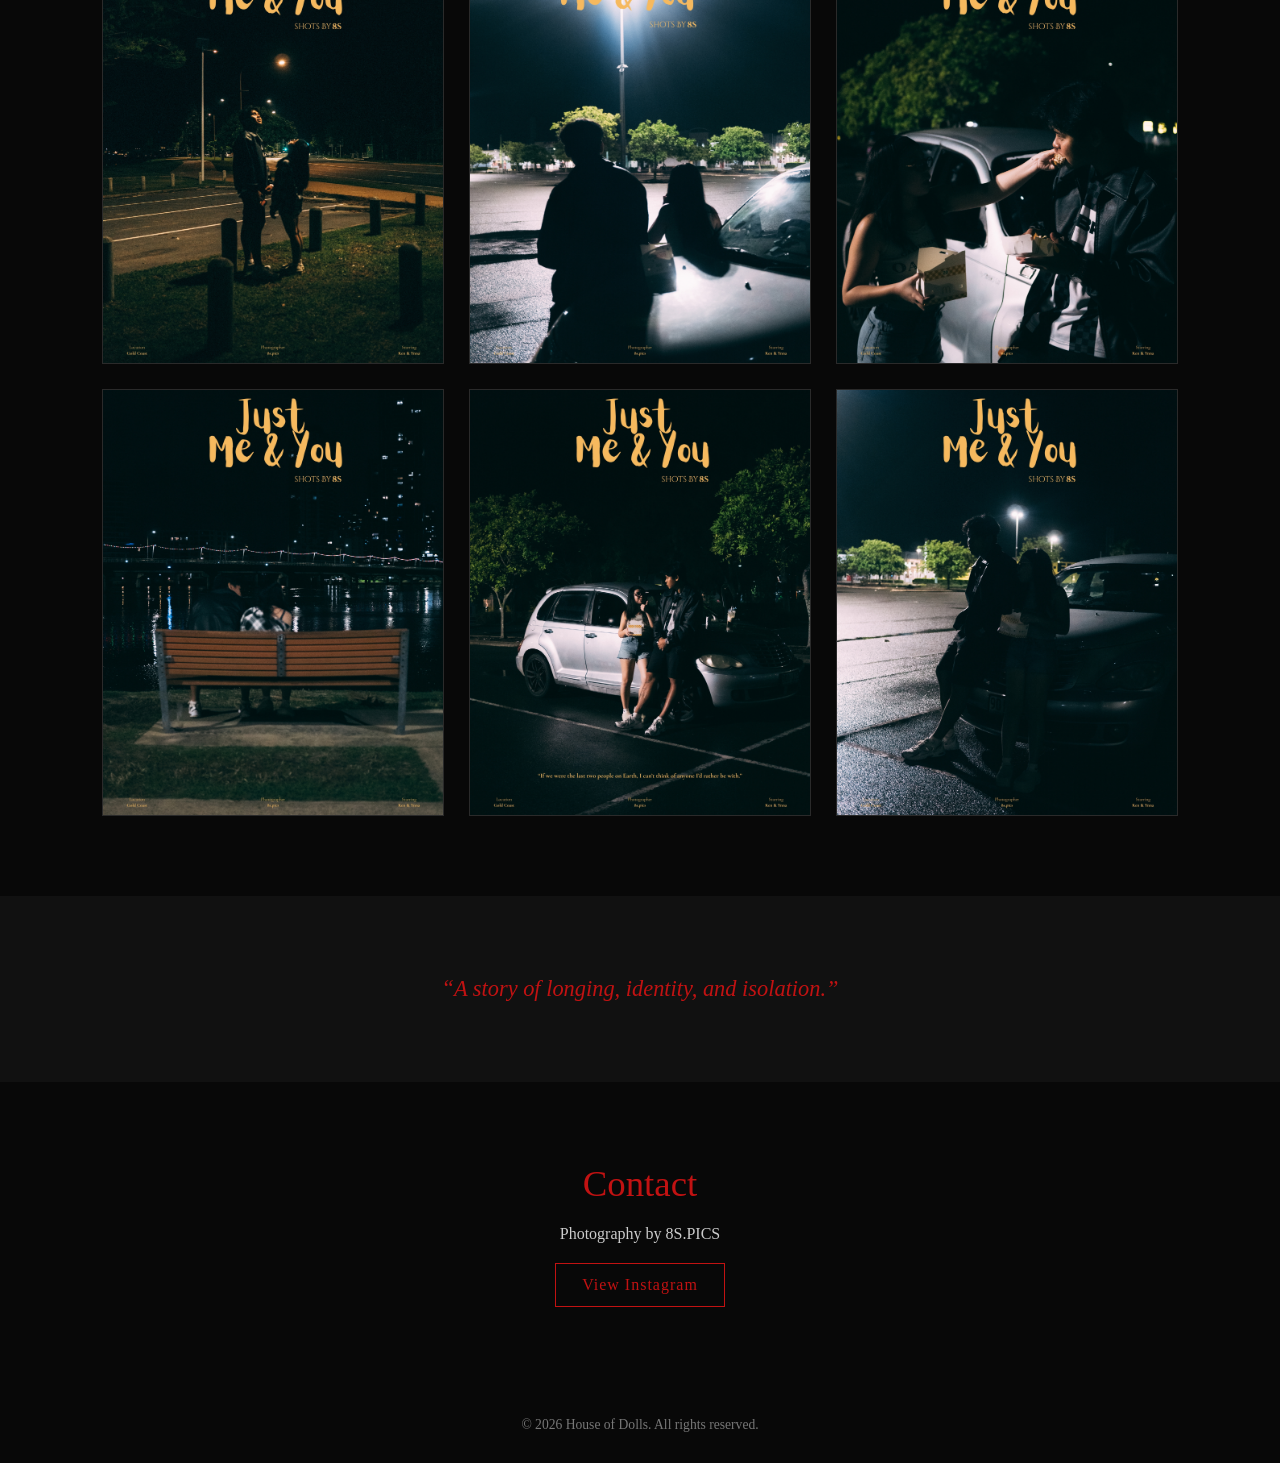
==== commit 215b3ba7: "Add files via upload" ====
--- a/index.html
+++ b/index.html
@@ -6,8 +6,6 @@
   <title>House of Dolls</title>
   <style>
     * { margin: 0; padding: 0; box-sizing: border-box; }
-
-    html { scroll-behavior: smooth; }
 
     body {
       background: #080808;
@@ -51,28 +49,18 @@
       display: flex;
       justify-content: space-between;
       align-items: center;
-      gap: 20px;
       background: rgba(0,0,0,0.5);
       backdrop-filter: blur(8px);
       z-index: 10;
     }
 
-    nav div:last-child {
-      display: flex;
-      flex-wrap: wrap;
-      justify-content: flex-end;
-      gap: 16px;
-    }
-
     nav a {
       color: #f2eee8;
       text-decoration: none;
-      font-size: 0.85rem;
+      margin-left: 20px;
+      font-size: 0.9rem;
       letter-spacing: 1px;
-      white-space: nowrap;
-    }
-
-    nav a:hover { color: #c11212; }
+    }
 
     .logo {
       color: #c11212;
@@ -102,19 +90,6 @@
 
     .gallery-title { text-align: center; margin-bottom: 45px; }
 
-    .sub-title {
-      text-align: center;
-      font-size: 1.4rem;
-      margin-bottom: 30px;
-      font-weight: normal;
-      letter-spacing: 2px;
-      text-transform: uppercase;
-    }
-
-    .red-title { color: #d31313; margin-top: 80px; }
-    .blue-title { color: #7ce7e7; }
-    .gold-title { color: #f2c16b; }
-
     .gallery {
       display: grid;
       grid-template-columns: repeat(auto-fit, minmax(260px, 1fr));
@@ -123,12 +98,12 @@
 
     .gallery img {
       width: 100%;
-      height: 430px;
+      aspect-ratio: 4 / 5;
+      height: auto;
       object-fit: cover;
       border: 1px solid #2a2a2a;
-      cursor: pointer;
       transition: transform 0.3s ease, opacity 0.3s ease;
-      background: #111;
+      display: block;
     }
 
     .gallery img:hover {
@@ -157,8 +132,6 @@
       text-decoration: none;
       letter-spacing: 1px;
     }
-
-    .button:hover { background: #c11212; color: #080808; }
 
     footer {
       text-align: center;
@@ -167,58 +140,37 @@
       font-size: 0.85rem;
     }
 
-    .lightbox {
-      display: none;
-      position: fixed;
-      inset: 0;
-      z-index: 99;
-      background: rgba(0,0,0,0.92);
-      justify-content: center;
-      align-items: center;
-      padding: 24px;
-    }
-
-    .lightbox.active { display: flex; }
-
-    .lightbox img {
-      max-width: 92vw;
-      max-height: 90vh;
-      object-fit: contain;
-      border: 1px solid #333;
-    }
-
-    .close-lightbox {
-      position: fixed;
-      top: 20px;
-      right: 30px;
-      color: #fff;
-      font-size: 2.5rem;
-      cursor: pointer;
-      z-index: 100;
-      line-height: 1;
-    }
-
     @media (max-width: 900px) {
       nav {
-        align-items: flex-start;
+        padding: 15px 20px;
         flex-direction: column;
-        padding: 14px 20px;
+        gap: 12px;
       }
 
       nav div:last-child {
-        justify-content: flex-start;
+        display: flex;
+        flex-wrap: wrap;
+        justify-content: center;
         gap: 10px 14px;
       }
 
-      nav a { font-size: 0.72rem; }
-      header { padding-top: 120px; }
-    }
-
-    @media (max-width: 700px) {
-      section { padding: 60px 5%; }
-      .gallery { grid-template-columns: 1fr; gap: 18px; }
-      .gallery img { height: auto; max-height: none; }
-      .intro h2, .gallery-title, .contact h2 { font-size: 2rem; }
+      nav a {
+        margin-left: 0;
+        font-size: 0.75rem;
+      }
+
+      header {
+        padding-top: 120px;
+      }
+
+      section {
+        padding: 65px 6%;
+      }
+
+      .gallery {
+        grid-template-columns: repeat(auto-fit, minmax(180px, 1fr));
+        gap: 16px;
+      }
     }
   </style>
 </head>
@@ -228,7 +180,7 @@
     <div class="logo">House of Dolls</div>
     <div>
       <a href="#about">About</a>
-      <a href="#gallery">Gallery</a>
+      <a href="#gallery">House of Dolls</a>
       <a href="#inher">In Her Eyes</a>
       <a href="#bloodytsukuyomi">Bloody Tsukuyomi</a>
       <a href="#alonewithyou">Alone With You</a>
@@ -249,7 +201,7 @@
     </p>
   </section>
 
-  <!-- FIRST SET -->
+  <!-- HOUSE OF DOLLS -->
   <section id="gallery">
     <h2 class="gallery-title">House of Dolls</h2>
     <div class="gallery">
@@ -262,7 +214,7 @@
     </div>
   </section>
 
-  <!-- SECOND SET -->
+  <!-- IN HER EYES -->
   <section id="inher">
     <h2 class="gallery-title">In Her Eyes</h2>
     <div class="gallery">
@@ -275,21 +227,31 @@
     </div>
   </section>
 
-  
   <!-- BLOODY TSUKUYOMI -->
   <section id="bloodytsukuyomi">
     <h2 class="gallery-title">Bloody Tsukuyomi</h2>
-
-    <div class="gallery">
-      <img src="blue12.jpg" />
-      <img src="blue13.jpg" />
-      <img src="blue15.jpg" />
-      <img src="red8.jpg" />
-      <img src="red9.jpg" />
-      <img src="red18.jpg" />
-    </div>
-  </section>
-
+    <div class="gallery">
+      <img src="blue12.jpg" alt="Bloody Tsukuyomi photo 1" />
+      <img src="blue13.jpg" alt="Bloody Tsukuyomi photo 2" />
+      <img src="blue15.jpg" alt="Bloody Tsukuyomi photo 3" />
+      <img src="red8.jpg" alt="Bloody Tsukuyomi photo 4" />
+      <img src="red9.jpg" alt="Bloody Tsukuyomi photo 5" />
+      <img src="red18.jpg" alt="Bloody Tsukuyomi photo 6" />
+    </div>
+  </section>
+
+  <!-- ALONE WITH YOU -->
+  <section id="alonewithyou">
+    <h2 class="gallery-title" style="color:#f2c16b;">Alone With You</h2>
+    <div class="gallery">
+      <img src="g1.jpg" alt="Alone With You photo 1" />
+      <img src="g2.jpg" alt="Alone With You photo 2" />
+      <img src="g3.jpg" alt="Alone With You photo 3" />
+      <img src="g25.jpg" alt="Alone With You photo 4" />
+      <img src="24.jpg" alt="Alone With You photo 5" />
+      <img src="I still listen, I still look, I wait still..jpg" alt="Alone With You photo 6" />
+    </div>
+  </section>
 
   <div class="quote">
     “A story of longing, identity, and isolation.”
@@ -298,42 +260,12 @@
   <section id="contact" class="contact">
     <h2>Contact</h2>
     <p>Photography by 8S.PICS</p>
-    <a class="button" href="https://www.instagram.com/8s.pics/" target="_blank">View Instagram</a>
+    <a class="button" href="https://www.instagram.com/" target="_blank">View Instagram</a>
   </section>
 
   <footer>
     © 2026 House of Dolls. All rights reserved.
   </footer>
 
-  <div class="lightbox" id="lightbox">
-    <span class="close-lightbox" id="closeLightbox">&times;</span>
-    <img id="lightboxImage" src="" alt="Expanded photo" />
-  </div>
-
-  <script>
-    const lightbox = document.getElementById('lightbox');
-    const lightboxImage = document.getElementById('lightboxImage');
-    const closeLightbox = document.getElementById('closeLightbox');
-
-    document.querySelectorAll('.gallery img').forEach((image) => {
-      image.addEventListener('click', () => {
-        lightboxImage.src = image.src;
-        lightbox.classList.add('active');
-      });
-    });
-
-    closeLightbox.addEventListener('click', () => {
-      lightbox.classList.remove('active');
-      lightboxImage.src = '';
-    });
-
-    lightbox.addEventListener('click', (event) => {
-      if (event.target === lightbox) {
-        lightbox.classList.remove('active');
-        lightboxImage.src = '';
-      }
-    });
-  </script>
-
 </body>
 </html>
